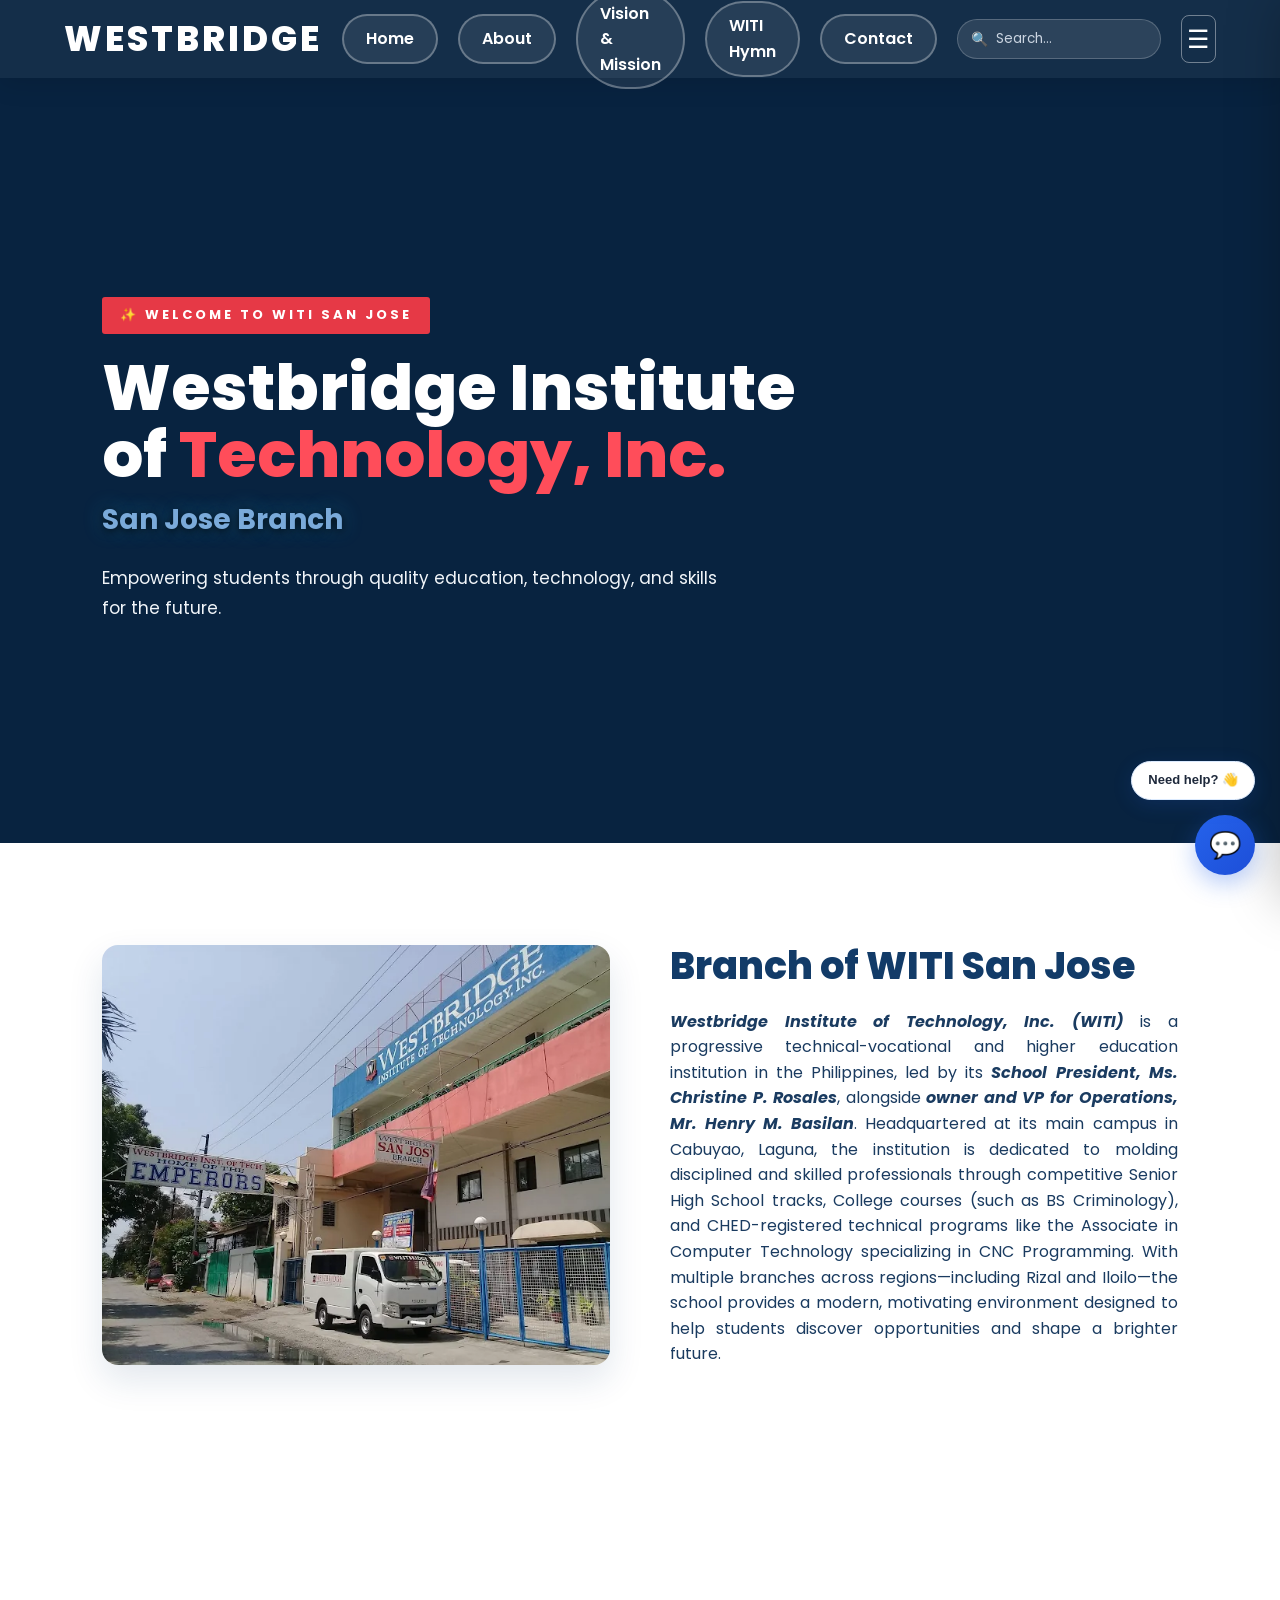
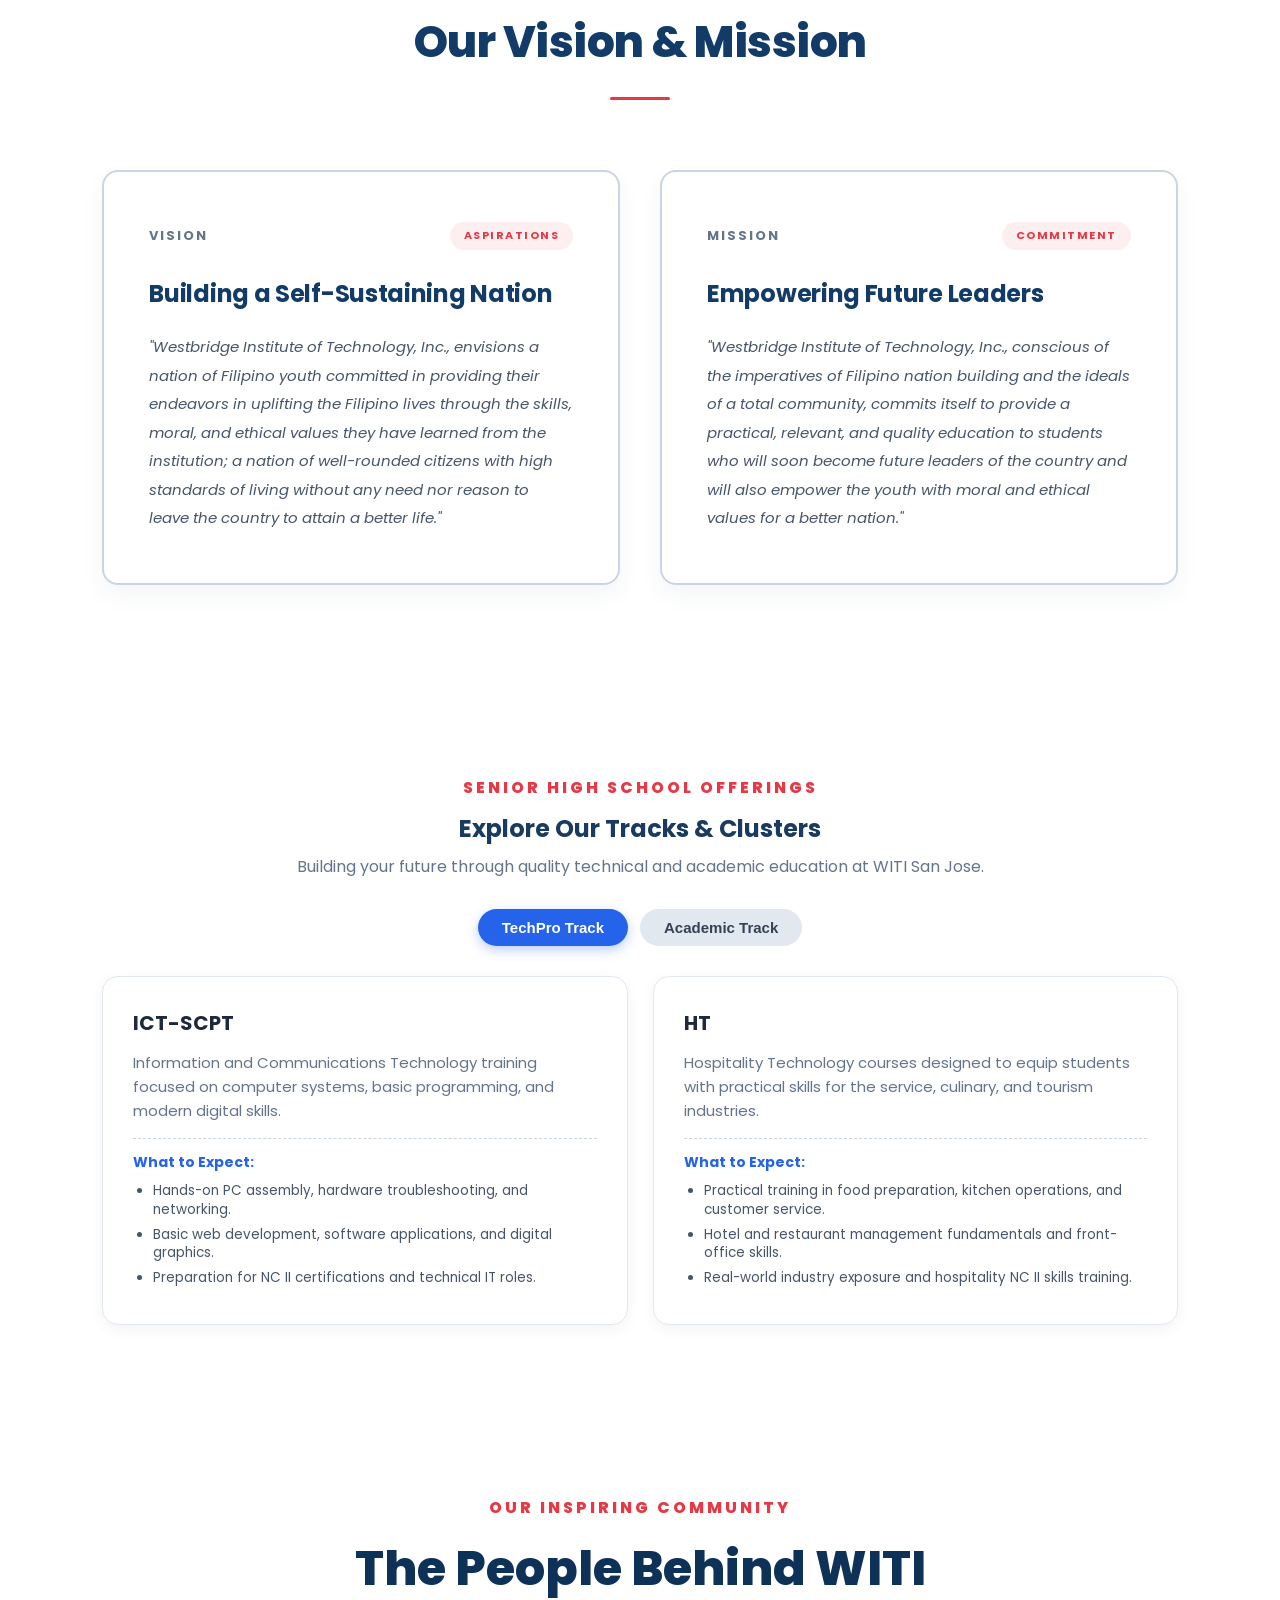
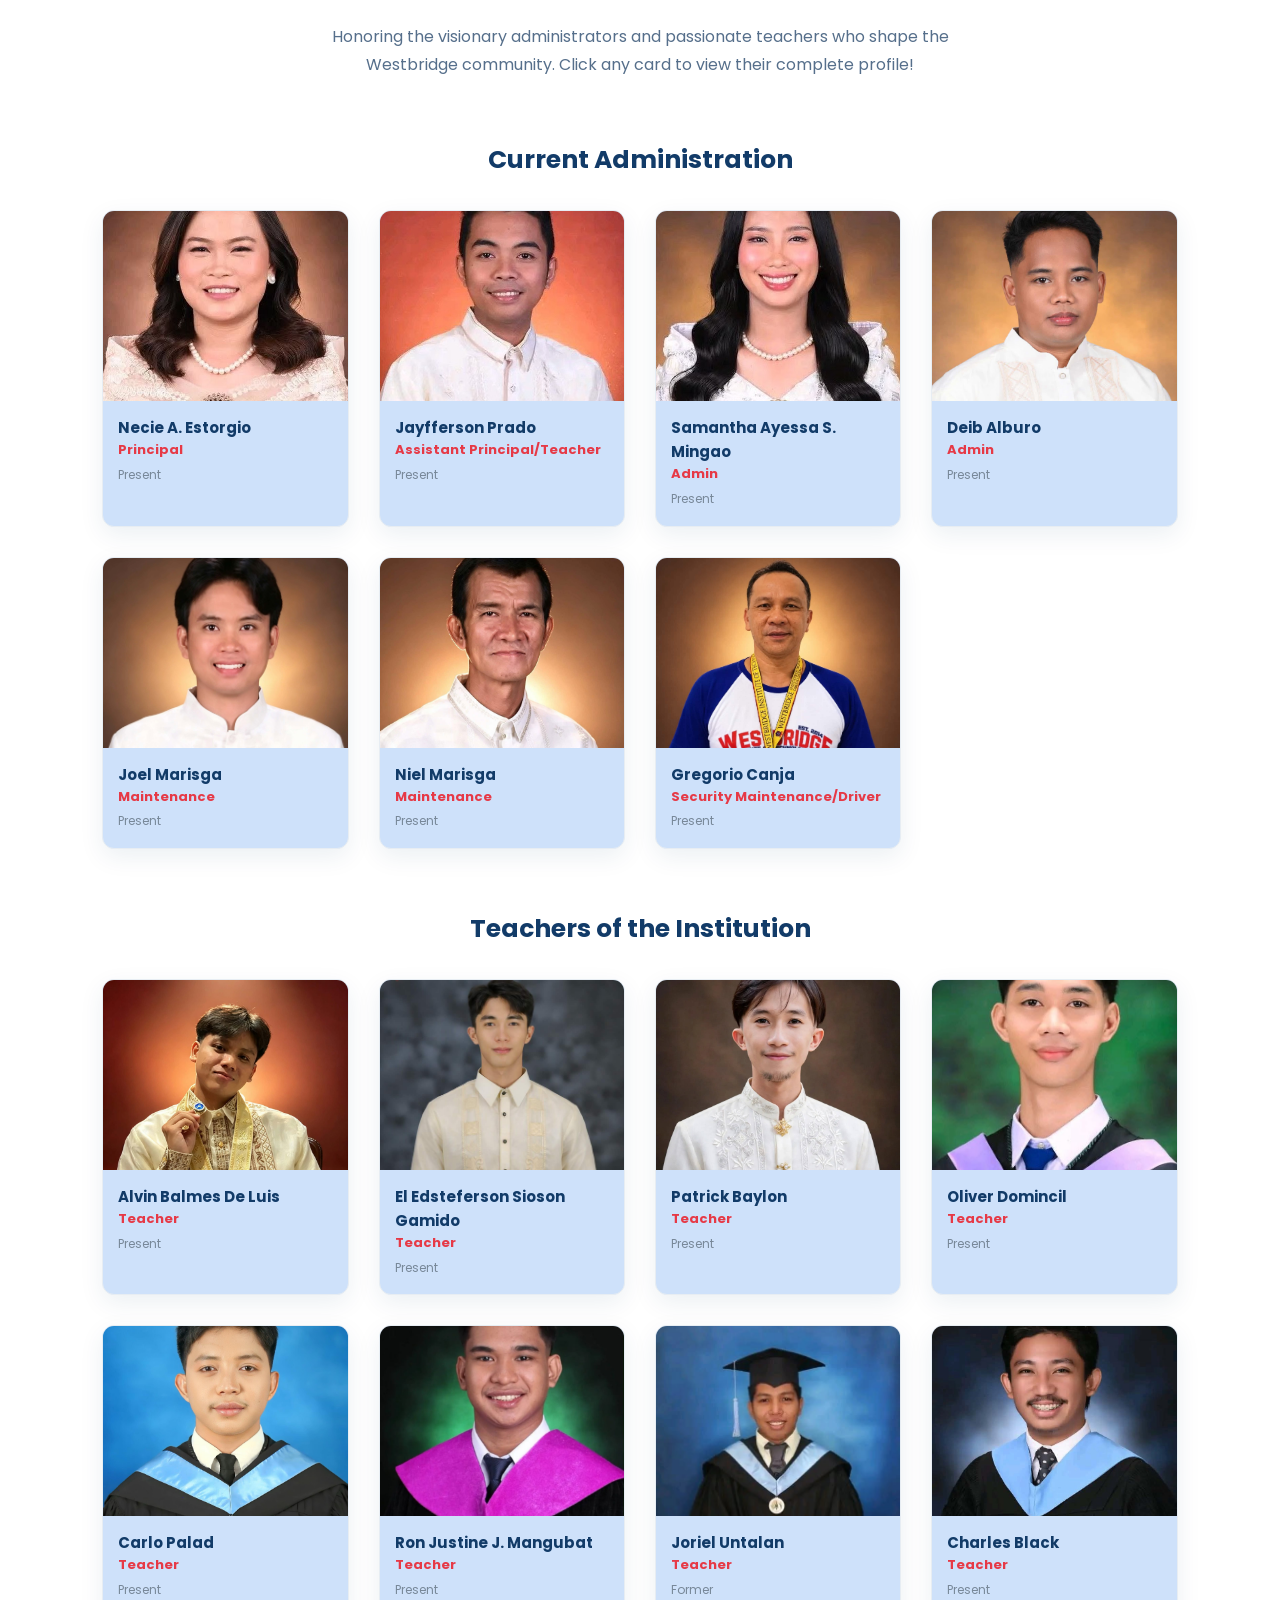
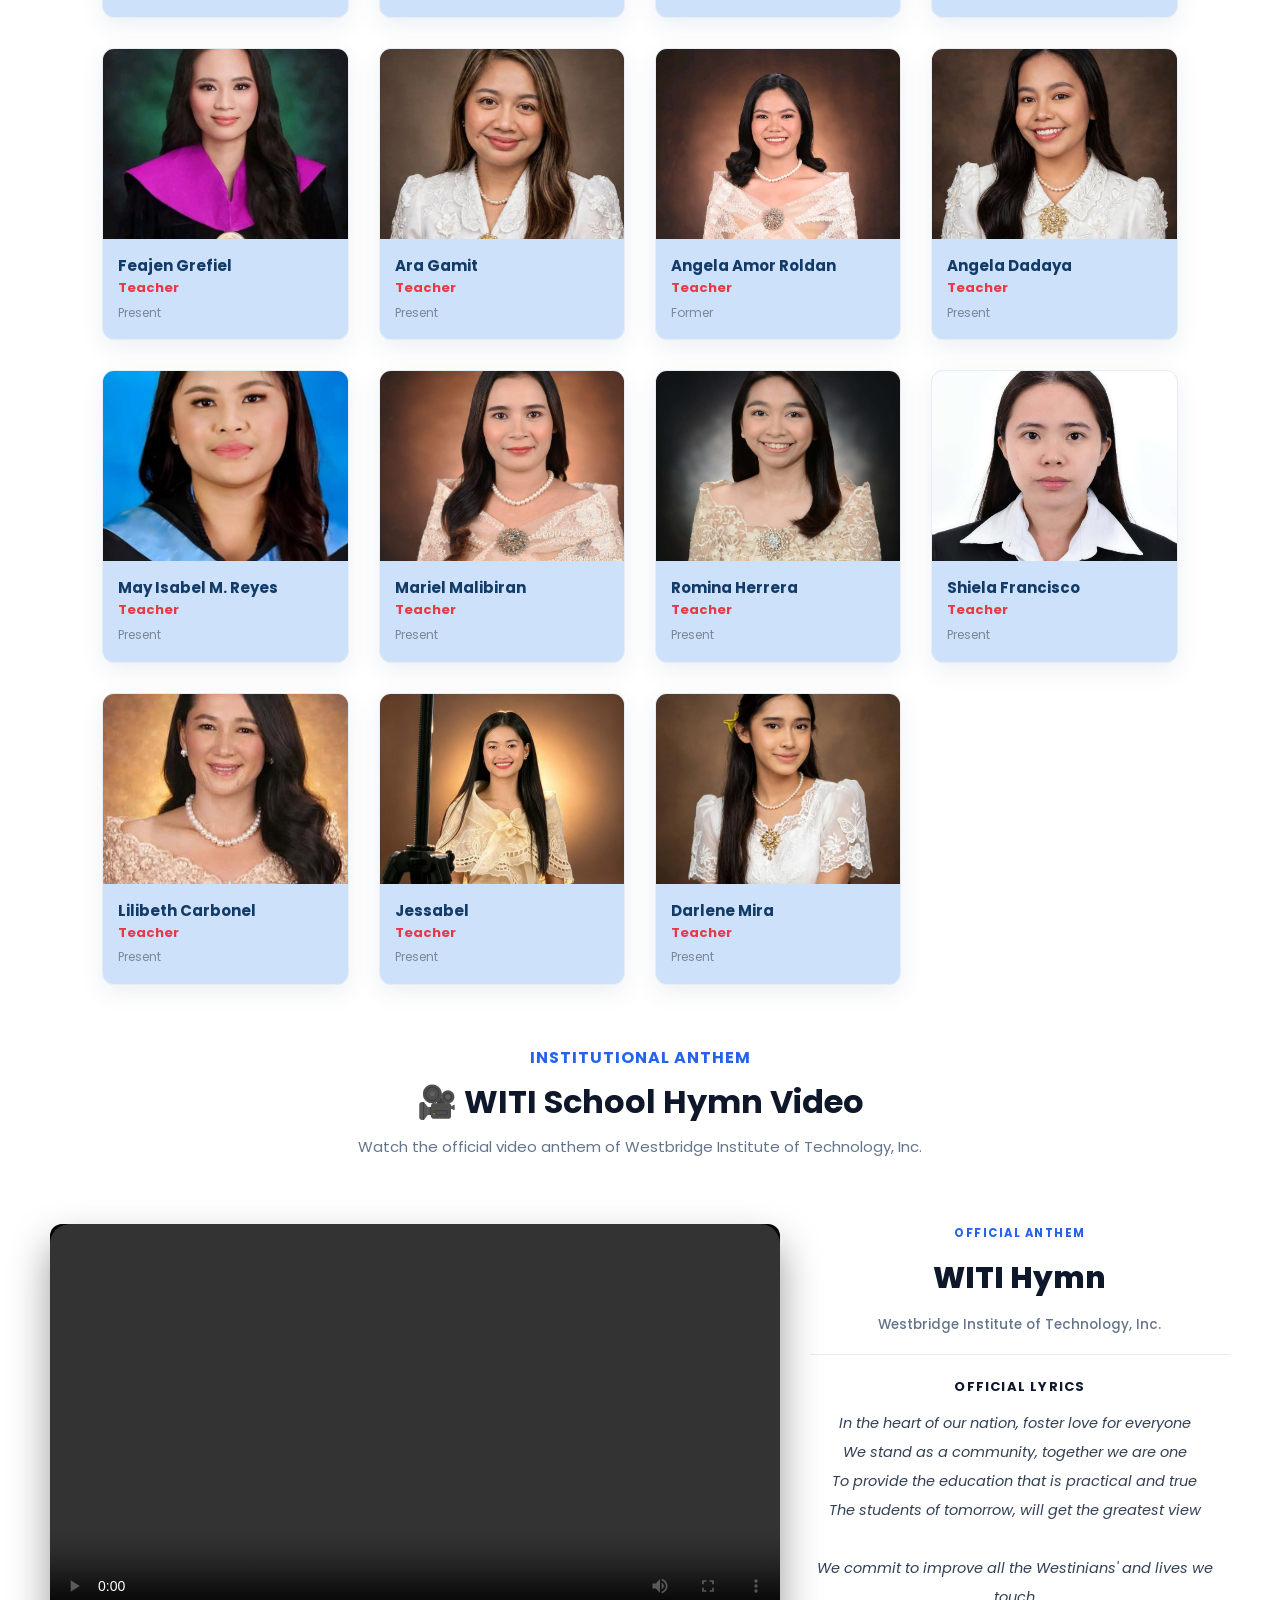
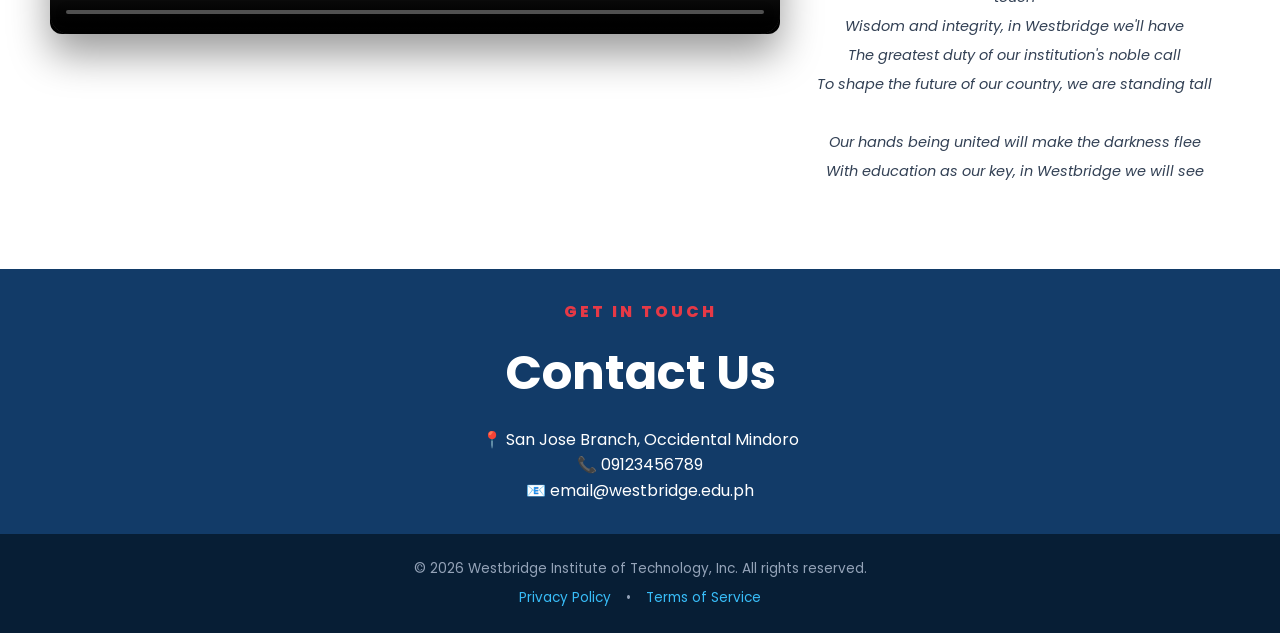
==== index.html @ 50d115e1 "Add files via upload" ====
<!DOCTYPE html>
<html lang="en">
<head>
    <meta charset="UTF-8">
    <meta name="viewport" content="width=device-width, initial-scale=1.0">
    <title>Westbridge Institute of Technology, Inc.</title>
    <link rel="stylesheet" href="style.css">
</head>
<body>
    <meta name="viewport" content="width=device-width, initial-scale=1.0">
    <header>
        <div class="logo">WESTBRIDGE</div>

        <nav class="header-nav">
        <a href="#home">Home</a>
        <a href="#history">About</a>
        <a href="#mission-vision">Vision & Mission</a>
        <a href="#witi-hymn">WITI Hymn</a>
        <a href="#contact">Contact</a>
    </nav>
    
        <div class="header-search-container">
        <span class="search-icon">🔍</span>
        <input type="text" id="facultySearchInput" placeholder="Search...">
        <div id="searchHistoryDropdown" class="search-history-dropdown"></div>
        </div>
        <button class="menu-btn" onclick="toggleMenu()" aria-label="Open Menu">☰</button>
    </header>

    <div id="sideMenu" class="side-menu">
        <button class="close-btn" onclick="toggleMenu()" aria-label="Close Menu">×</button>
        <div class="menu-title">
            <span>WITI</span>
            <p>San Jose Branch</p>
        </div>
        <nav>

            <label class="cyber-switch">
  <input type="checkbox" id="themeToggleCheckbox" onchange="toggleDarkMode()">
  <span class="cyber-slider">
    <span class="cyber-icon sun">☀️</span>
    <span class="cyber-icon moon">🌙</span>
    <span class="cyber-ball"></span>
  </span>
</label>
            <a href="form.html">Enrollment Form</a>
            <a href="enrollees.html">Pending Enrollments</a>
            <a href="campus.html">Campus Gallery</a>
            <a href="loc.html">Our Location</a>
        </nav>
    </div>

    <div id="menuOverlay" class="menu-overlay" onclick="toggleMenu()"></div>

    <main>
        <section id="home" class="hero">
    <div class="slides">
        <img src="his.webp">
        <img src="1.jpg" >
        <img src="2.jpg" >
        <img src="3.jpg" >
        <img src="4.jpg" >
        <img src="5.jpg" >
        <img src="6.jpg" >
        <img src="7.jpg" >
        <img src="8.jpg" >
        <img src="9.jpg" >
        <img src="10.jpg" >
        <img src="11.jpg" >
        <img src="12.jpg" >
        <img src="13.jpg" >
        <img src="14.jpg" >
    </div>

    <canvas id="matrixCanvas"></canvas>
            <div class="hero-text">
        <span class="welcome">✨ WELCOME TO WITI SAN JOSE</span>
        <h1>Westbridge Institute<br>of <span>Technology, Inc.</span></h1>
        <h2>San Jose Branch</h2>
        <p class="description">
            Empowering students through quality education, technology, and skills for the future.
        </p>
            </div>
        </section>

        <section id="history" class="history-section-clean">
            <div class="history-container-custom">
                <div class="history-img-box">
                    <img src="his.webp" alt="WITI History">
                </div>
                <div class="history-text-box">
                    <h2>Branch of WITI San Jose</h2>
                   <p style="text-align: justify;">
                        <i><b>Westbridge Institute of Technology, Inc. (WITI)</b></i> is a progressive technical-vocational and higher education institution in the Philippines, led by its <i><b>School President, Ms. Christine P. Rosales</b></i>, alongside  <i><b>owner and VP for Operations, Mr. Henry M. Basilan</b></i>.
                        Headquartered at its main campus in Cabuyao, Laguna, the institution is dedicated to molding disciplined and skilled professionals through competitive Senior High School tracks, College courses (such as BS Criminology), and CHED-registered technical programs like the Associate in Computer Technology specializing in CNC Programming. With multiple branches across regions—including Rizal and Iloilo—the school provides a modern, motivating environment designed to help students discover opportunities and shape a brighter future.
                    </p>
                </div>
            </div>
        </section>

<section id="mission-vision" class="witi-mv-box-section">
    <div class="witi-mv-container">
        
        <div class="witi-mv-header">
            <h2>Our Vision & Mission</h2>
            <div class="header-line"></div>
        </div>

        <div class="witi-mv-grid">
    
            <div class="mv-framed-box glint-card">
                <div class="box-inner-header">
                    <span class="mv-roman">VISION</span>
                    <span class="mv-badge-pill">Aspirations</span>
                </div>
                <h3>Building a Self-Sustaining Nation</h3>
                <p class="mv-text">
                    "Westbridge Institute of Technology, Inc., envisions a nation of Filipino youth committed in providing their endeavors in uplifting the Filipino lives through the skills, moral, and ethical values they have learned from the institution; a nation of well-rounded citizens with high standards of living without any need nor reason to leave the country to attain a better life."
                </p>
            </div>

            <div class="mv-framed-box glint-card">
                <div class="box-inner-header">
                    <span class="mv-roman">MISSION</span>
                    <span class="mv-badge-pill">Commitment</span>
                </div>
                <h3>Empowering Future Leaders</h3>
                <p class="mv-text">
                    "Westbridge Institute of Technology, Inc., conscious of the imperatives of Filipino nation building and the ideals of a total community, commits itself to provide a practical, relevant, and quality education to students who will soon become future leaders of the country and will also empower the youth with moral and ethical values for a better nation."
                </p>
            </div>
        </div>
    </div>
</section>

<section id="programs" class="witi-programs-section">
    <div class="programs-container">
        <div class="section-header-center">
            <p class="small-title">SENIOR HIGH SCHOOL OFFERINGS</p>
            <h2>Explore Our Tracks & Clusters</h2>
            <p class="section-desc">Building your future through quality technical and academic education at WITI San Jose.</p>
        </div>

        <div class="tab-buttons">
            <button class="tab-btn active" onclick="switchTab(event, 'techpro-track')">TechPro Track</button>
            <button class="tab-btn" onclick="switchTab(event, 'academic-track')">Academic Track</button>
        </div>

        <div id="techpro-track" class="tab-content active">
            <div class="program-grid">
                <div class="program-card glint-card">
                    <h3>ICT-SCPT</h3>
                    <p class="program-intro">Information and Communications Technology training focused on computer systems, basic programming, and modern digital skills.</p>
                    <div class="program-expectations">
                        <h4>What to Expect:</h4>
                        <ul>
                            <li>Hands-on PC assembly, hardware troubleshooting, and networking.</li>
                            <li>Basic web development, software applications, and digital graphics.</li>
                            <li>Preparation for NC II certifications and technical IT roles.</li>
                        </ul>
                    </div>
                </div>

                <div class="program-card glint-card">
                    <h3>HT</h3>
                    <p class="program-intro">Hospitality Technology courses designed to equip students with practical skills for the service, culinary, and tourism industries.</p>
                    <div class="program-expectations">
                        <h4>What to Expect:</h4>
                        <ul>
                            <li>Practical training in food preparation, kitchen operations, and customer service.</li>
                            <li>Hotel and restaurant management fundamentals and front-office skills.</li>
                            <li>Real-world industry exposure and hospitality NC II skills training.</li>
                        </ul>
                    </div>
                </div>
            </div>
        </div>

        <div id="academic-track" class="tab-content">
            <div class="program-grid">
                <div class="program-card glint-card">
                    <h3>STEM</h3>
                    <p class="program-intro">Science, Technology, Engineering, and Mathematics strand tailored for students pursuing analytical and technical college degrees.</p>
                    <div class="program-expectations">
                        <h4>What to Expect:</h4>
                        <ul>
                            <li>Advanced math, calculus, chemistry, physics, and scientific research.</li>
                            <li>Critical thinking, data analysis, and laboratory experiments.</li>
                            <li>Preparation for Engineering, IT, Medical, and Science college courses.</li>
                        </ul>
                    </div>
                </div>

                <div class="program-card glint-card">
                    <h3>ASSH</h3>
                    <p class="program-intro">Arts, Social Sciences, and Humanities strand designed for future leaders, communicators, educators, and social advocates.</p>
                    <div class="program-expectations">
                        <h4>What to Expect:</h4>
                        <ul>
                            <li>Public speaking, creative writing, social research, and debate.</li>
                            <li>Understanding human behavior, societal issues, arts, and governance.</li>
                            <li>Preparation for Law, Education, Communication, Psychology, and Public Admin.</li>
                        </ul>
                    </div>
                </div>

                <div class="program-card glint-card">
                    <h3>ABM</h3>
                    <p class="program-intro">Accountancy, Business, and Management strand built for future entrepreneurs, corporate professionals, and business leaders.</p>
                    <div class="program-expectations">
                        <h4>What to Expect:</h4>
                        <ul>
                            <li>Fundamentals of accounting, business math, marketing, and economics.</li>
                            <li>Creating business plans, financial management, and simulated feasibility studies.</li>
                            <li>Preparation for Accountancy, Business Admin, Finance, and Entrepreneurship degrees.</li>
                        </ul>
                    </div>
                </div>
            </div>
        </div>
    </div>
</section>

        <section id="people" class="people-section">
            <p class="small-title">OUR INSPIRING COMMUNITY</p>
            <h2>The People Behind WITI</h2>
            <p class="people-intro">
                Honoring the visionary administrators and passionate teachers who shape the Westbridge community. Click any card to view their complete profile!
            </p>

            <h3 class="category-title">Current Administration</h3>
            <div class="people-grid">
                <div class="person-card glint-card">
                    <div class="person-photo"><img src="nice.jpg" alt="Principal"></div>
                    <div class="person-info">
                        <h3>Necie A. Estorgio</h3>
                        <p class="position">Principal</p>
                        <span>Present</span>
                    </div>
                </div>
                    <div class="person-card glint-card">
                    <div class="person-photo"><img src="jefding.jpg" alt="Assistant Principal"></div>
                    <div class="person-info">
                        <h3>Jayfferson Prado</h3>
                        <p class="position">Assistant Principal/Teacher</p>
                        <span>Present</span>
                    </div>
                </div>
                <div class="person-card glint-card">
                    <div class="person-photo"><img src="sam.jpg" alt="Admin"></div>
                    <div class="person-info">
                        <h3>Samantha Ayessa S. Mingao</h3>
                        <p class="position">Admin</p>
                        <span>Present</span>
                    </div>
                </div>
                <div class="person-card glint-card">
                    <div class="person-photo"><img src="dave.jpg" alt="Admin"></div>
                    <div class="person-info">
                        <h3>Deib Alburo</h3>
                        <p class="position">Admin</p>
                        <span>Present</span>
                    </div>
                </div>
                <div class="person-card glint-card">
                    <div class="person-photo"><img src="joel.jpg" alt="Admin"></div>
                    <div class="person-info">
                        <h3>Joel Marisga</h3>
                        <p class="position">Maintenance</p>
                        <span>Present</span>
                    </div>
                </div>
                <div class="person-card glint-card">
                    <div class="person-photo"><img src="niel.jpg" alt="Admin"></div>
                    <div class="person-info">
                        <h3>Niel Marisga</h3>
                        <p class="position">Maintenance</p>
                        <span>Present</span>
                    </div>
                </div>
                <div class="person-card glint-card">
                    <div class="person-photo"><img src="greg.jpg" alt="Admin"></div>
                    <div class="person-info">
                        <h3>Gregorio Canja</h3>
                        <p class="position">Security Maintenance/Driver</p>
                        <span>Present</span>
                    </div>
                </div>  
            </div>

            <h3 class="category-title">Teachers of the Institution</h3>
            <div class="people-grid">
                <div class="person-card glint-card"><div class="person-photo"><img src="alv.jpg" alt="Teacher"></div><div class="person-info"><h3>Alvin Balmes De Luis</h3><p class="position">Teacher</p><span>Present</span></div></div>
                <div class="person-card glint-card"><div class="person-photo"><img src="elg.jpg" alt="Teacher"></div><div class="person-info"><h3>El Edsteferson Sioson Gamido</h3><p class="position">Teacher</p><span>Present</span></div></div>
                <div class="person-card glint-card"><div class="person-photo"><img src="pat.jpg" alt="Teacher"></div><div class="person-info"><h3>Patrick Baylon</h3><p class="position">Teacher</p><span>Present</span></div></div>
                <div class="person-card glint-card"><div class="person-photo"><img src="oliver.jpg" alt="Teacher"></div><div class="person-info"><h3>Oliver Domincil</h3><p class="position">Teacher</p><span>Present</span></div></div>
                <div class="person-card glint-card"><div class="person-photo"><img src="carlo.jpg" alt="Teacher"></div><div class="person-info"><h3>Carlo Palad</h3><p class="position">Teacher</p><span>Present</span></div></div>
                <div class="person-card glint-card"><div class="person-photo"><img src="ron.jpg" alt="Teacher"></div><div class="person-info"><h3>Ron Justine J. Mangubat</h3><p class="position">Teacher</p><span>Present</span></div></div>
                <div class="person-card glint-card"><div class="person-photo"><img src="joriel.jpg" alt="Teacher"></div><div class="person-info"><h3>Joriel Untalan</h3><p class="position">Teacher</p><span>Former</span></div></div>
                <div class="person-card glint-card"><div class="person-photo"><img src="charles.jpg" alt="Teacher"></div><div class="person-info"><h3>Charles Black</h3><p class="position">Teacher</p><span>Present</span></div></div>
                <div class="person-card glint-card"><div class="person-photo"><img src="fea.jpg" alt="Teacher"></div><div class="person-info"><h3>Feajen Grefiel</h3><p class="position">Teacher</p><span>Present</span></div></div>
                <div class="person-card glint-card"><div class="person-photo"><img src="ara.jpg" alt="Teacher"></div><div class="person-info"><h3>Ara Gamit</h3><p class="position">Teacher</p><span>Present</span></div></div>
                <div class="person-card glint-card"><div class="person-photo"><img src="amor.jpg" alt="Teacher"></div><div class="person-info"><h3>Angela Amor Roldan</h3><p class="position">Teacher</p><span>Former</span></div></div>
                <div class="person-card glint-card"><div class="person-photo"><img src="ange.jpg" alt="Teacher"></div><div class="person-info"><h3>Angela Dadaya</h3><p class="position">Teacher</p><span>Present</span></div></div>
                <div class="person-card glint-card"><div class="person-photo"><img src="may.jpg" alt="Teacher"></div><div class="person-info"><h3>May Isabel M. Reyes</h3><p class="position">Teacher</p><span>Present</span></div></div>
                <div class="person-card glint-card"><div class="person-photo"><img src="mali.png" alt="Teacher"></div><div class="person-info"><h3>Mariel Malibiran</h3><p class="position">Teacher</p><span>Present</span></div></div>
                <div class="person-card glint-card"><div class="person-photo"><img src="romina.jpg" alt="Teacher"></div><div class="person-info"><h3>Romina Herrera</h3><p class="position">Teacher</p><span>Present</span></div></div>
                <div class="person-card glint-card"><div class="person-photo"><img src="shiela.jpg" alt="Teacher"></div><div class="person-info"><h3>Shiela Francisco</h3><p class="position">Teacher</p><span>Present</span></div></div>
                <div class="person-card glint-card"><div class="person-photo"><img src="lilibeth.jpg" alt="Teacher"></div><div class="person-info"><h3>Lilibeth Carbonel</h3><p class="position">Teacher</p><span>Present</span></div></div>
                <div class="person-card glint-card"><div class="person-photo"><img src="jessabel.jpg" alt="Teacher"></div><div class="person-info"><h3>Jessabel</h3><p class="position">Teacher</p><span>Present</span></div></div>
                <div class="person-card glint-card"><div class="person-photo"><img src="mira.jpg" alt="Teacher"></div><div class="person-info"><h3>Darlene Mira</h3><p class="position">Teacher</p><span>Present</span></div></div>
            </div>
        </section>

<div class="witi-chat-widget">
   
    <div class="chat-bubble-prompt" id="chatPrompt">
        <span>Need help? 👋</span>
    </div>
   
    <button class="chat-toggle-btn" id="chatToggleBtn" onclick="toggleWitiChat()" aria-label="Open Chat">
        💬
    </button>

    <div class="witi-chat-window" id="witiChatWindow">
        <div class="chat-header">
            <div class="bot-info">
                <span class="bot-avatar">🤖</span>
                <div>
                    <h4>WITI Assistant</h4>
                    <p>Online • Ask me about WITI</p>
                </div>
            </div>
            <button class="chat-close-btn" onclick="toggleWitiChat()">×</button>
        </div>
        
        <div class="chat-body" id="chatBody">
            <div class="chat-message bot">
                <p>Hello! 👋 I am your WITI Assistant. How can I help you today?</p>
            </div>
            
            <div class="chat-quick-replies" id="quickReplies">
                <button onclick="askWiti('enrollment')"> How to enroll?</button>
                <button onclick="askWiti('courses')"> What programs/tracks are available?</button>
                <button onclick="askWiti('location')"> Where is the campus location?</button>
                <button onclick="askWiti('requirements')"> What are the requirements?</button>
                <button onclick="askWiti('tuition')"> How much is the tuition fee?</button>
                <button onclick="askWiti('uniform')"> How much is the uniform?</button>
                <button onclick="askWiti('cash')">How much is the cash assistance?</button>
            </div>
        </div>
    </div>
</div>
        <section id="witi-hymn" class="hymn-section" style="padding: 60px 20px; max-width: 1100px; margin: 0 auto; text-align: center;">
            <div style="margin-bottom: 25px;">
                <p class="small-title" style="color: #2563eb; font-weight: 700; letter-spacing: 1px; margin-bottom: 5px;">INSTITUTIONAL ANTHEM</p>
                <h2 style="font-size: 32px; color: #0f172a; margin: 0;">🎥 WITI School Hymn Video</h2>
                <p style="color: #64748b; font-size: 15px; margin-top: 8px;">Watch the official video anthem of Westbridge Institute of Technology, Inc.</p>
            </div>

           <section id="hymn" class="hymn-section">
            <div class="youtube-watch-layout">
                
                <div class="yt-main-video-area">
                    <div class="yt-player-wrapper">
                        <video controls class="witi-custom-video">
                            <source src="hymn.mp4" type="video/mp4">
                            Your browser does not support the video tag.
                        </video>
                    </div>
                </div>

                <div class="yt-sidebar-text-area">
                    <div class="yt-text-content-box">
                        <span class="yt-tag">OFFICIAL ANTHEM</span>
                        <h3>WITI Hymn</h3>
                        <p class="yt-credits">Westbridge Institute of Technology, Inc.</p>
                        
                        <div class="yt-lyrics-divider"></div>
                        
                        <h4>Official Lyrics</h4>
                        <div class="yt-lyrics-scroll">
                            <p>
                                In the heart of our nation, foster love for everyone<br>
                                We stand as a community, together we are one<br>
                                To provide the education that is practical and true<br>
                                The students of tomorrow, will get the greatest view<br><br>
                                
                                We commit to improve all the Westinians' and lives we touch<br>
                                Wisdom and integrity, in Westbridge we'll have<br>
                                The greatest duty of our institution's noble call<br>
                                To shape the future of our country, we are standing tall<br><br>
                                
                                Our hands being united will make the darkness flee<br>
                                With education as our key, in Westbridge we will see<br>
                                To a future filled with hope, a nation proud and strong<br>
                                Where every Westinian can live a life that's long<br><br>
                                
                                We commit to succeed all the Westinians' lives we touch<br>
                                New skills, knowledge, ethics in Westbridge we'll have<br>
                                The greatest duty of our institution's noble call<br>
                                To shape the beauty of our country we are standing tall<br><br>

                                The greatest duty of our institution's noble call<br>
                                To shape the future of our country, we are standing tall<br>
                            </p>
                        </div>
                    </div>
                </div>

            </div>
        </section>
        </section>

        <section id="contact" class="contact">
            <p class="small-title">GET IN TOUCH</p>
            <h2>Contact Us</h2>
            <p>📍 San Jose Branch, Occidental Mindoro</p>
            <p>📞 09123456789</p>
            <p>📧 email@westbridge.edu.ph</p>
        </section>
            
    </main>

    <div id="personModal" class="person-modal">
        <div class="person-modal-content">
            <button class="person-modal-close" onclick="closePersonModal()">&times;</button>
            <div class="person-modal-header">
                <div class="person-modal-title-group">
                    <h3 id="modalPersonName">Name Placeholder</h3>
                    <p id="modalPersonPosition" class="modal-position">Position Placeholder</p>
                    <div class="modal-status-badge">
                        <span class="status-dot"></span>
                        <span id="modalPersonStatus" class="modal-status">Present</span>
                    </div>
                    <p id="modalPersonMotto" class="modal-motto-header">""</p>
                </div>
                <img id="modalPersonImg" src="" alt="Person Photo">
            </div>
            <div class="person-modal-details">
                <div class="detail-card"><span class="detail-label">Grade Level</span><p id="modalPersonGrade" class="detail-value">-</p></div>
                <div class="detail-card"><span class="detail-label">Vacant Hour</span><p id="modalPersonVacant" class="detail-value">-</p></div>
                <div class="detail-card"><span class="detail-label">Subject</span><p id="modalPersonSubject" class="detail-value">-</p></div>
                <div class="detail-card"><span class="detail-label">Section Handled</span><p id="modalPersonSection" class="detail-value">-</p></div>
                <div class="detail-card"><span class="detail-label">Experience</span><p id="modalPersonExp" class="detail-value">-</p></div>
                <div class="detail-card"><span class="detail-label">FB Profile</span><p class="detail-value"><a id="modalPersonFb" href="#" target="_blank" rel="noopener">View FB Acc</a></p></div>
            </div>
        </div>
    </div>

    <footer class="luxury-footer" style="text-align: center; padding: 1.5rem; color: #94a3b8; font-size: 0.85rem;">
    <p>© 2026 Westbridge Institute of Technology, Inc. All rights reserved.</p>
    <div style="margin-top: 0.5rem; display: flex; justify-content: center; gap: 15px;">
        <a href="privacy.html" style="color: #38bdf8; text-decoration: none;">Privacy Policy</a>
        <span>•</span>
        <a href="terms.html" style="color: #38bdf8; text-decoration: none;">Terms of Service</a>
    </div>
</footer>

    <script src="script.js"></script>

        

</body>
</html>
---- style.css ----
@import url('https://fonts.googleapis.com/css2?family=Poppins:wght@400;500;600;700;800&display=swap');

* {
    margin: 0;
    padding: 0;
    box-sizing: border-box;
    scroll-behavior: smooth;
}

body {
    font-family: 'Poppins', sans-serif;
    background: #f7f9fc;
    color: #1a3b60;
    line-height: 1.6;
    overflow-x: hidden;
}

/* HEADER & NAVBAR */
header {
    height: 78px;
    padding: 0 6%;
    display: flex;
    align-items: center;
    justify-content: space-between;
    background: rgba(8, 35, 64, 0.95);
    backdrop-filter: blur(12px);
    position: fixed;
    top: 0;
    left: 0;
    width: 100%;
    z-index: 1000;
    box-shadow: 0 5px 25px rgba(0,0,0,0.12);
}

.logo {
    font-size: 35px;
    font-weight: 800;
    letter-spacing: 3px;
    color: white;
}

.logo span {
    color: #e63946;
}

.menu-btn {
    width: 48px;
    height: 48px;
    border: 1px solid rgba(255,255,255,0.4);
    border-radius: 8px;
    background: transparent;
    color: white;
    font-size: 25px;
    cursor: pointer;
    transition: 0.3s;
}

.menu-btn:hover {
    background: #e63946;
    border-color: #e63946;
    transform: rotate(5deg);
}

/* SIDE MENU */
.side-menu {
    position: fixed;
    top: 0;
    right: -420px;
    width: 400px;
    height: 100vh;
    background: rgba(255, 255, 255, 0.92);
    backdrop-filter: blur(25px);
    z-index: 2000;
    padding: 45px 35px;
    box-shadow: -20px 0 50px rgba(0, 0, 0, 0.25);
    border-left: 1px solid rgba(255, 255, 255, 0.8);
    transition: cubic-bezier(0.77, 0, 0.175, 1) 0.5s;
}

.side-menu.active {
    right: 0;
}

.close-btn {
    position: absolute;
    top: 30px;
    right: 30px;
    width: 45px;
    height: 45px;
    border: none;
    border-radius: 50%;
    background: linear-gradient(135deg, #123b68 0%, #1e3a5f 100%);
    color: white;
    font-size: 22px;
    cursor: pointer;
    box-shadow: 0 5px 15px rgba(18, 59, 104, 0.4);
    transition: all 0.3s cubic-bezier(0.4, 0, 0.2, 1);
    display: flex;
    align-items: center;
    justify-content: center;
}

.close-btn:hover {
    background: linear-gradient(135deg, #e63946 0%, #ff6b6b 100%);
    transform: rotate(90deg) scale(1.1);
}

.menu-title {
    margin-top: 50px;
    padding-bottom: 25px;
    border-bottom: 2px solid rgba(18, 59, 104, 0.08);
}

.menu-title span {
    font-size: 34px;
    font-weight: 800;
    letter-spacing: 4px;
    color: #123b68;
}

.menu-title span::after {
    content: ".";
    color: #e63946;
}

.menu-title p {
    margin-top: 4px;
    color: #e63946;
    font-size: 13px;
    font-weight: 700;
    letter-spacing: 2px;
    text-transform: uppercase;
}

.side-menu nav {
    display: flex;
    flex-direction: column;
    gap: 12px;
    margin-top: 35px;
}

.side-menu nav a {
    position: relative;
    padding: 16px 20px;
    color: #123b68;
    text-decoration: none;
    font-size: 17px;
    font-weight: 700;
    border-radius: 12px;
    background: rgba(18, 59, 104, 0.02);
    border: 1px solid rgba(18, 59, 104, 0.05);
    transition: all 0.3s ease;
}

.side-menu nav a:hover {
    background: linear-gradient(135deg, #123b68 0%, #1e3a5f 100%);
    color: white;
    padding-left: 28px;
}

.menu-overlay {
    position: fixed;
    inset: 0;
    background: rgba(5, 20, 38, 0.65);
    backdrop-filter: blur(5px);
    z-index: 1500;
    opacity: 0;
    visibility: hidden;
    transition: all 0.4s ease;
}

.menu-overlay.active {
    opacity: 1;
    visibility: visible;
}

.hero {
    position: relative;
    min-height: 85vh;
    display: flex;
    align-items: center;
    justify-content: flex-start;
    padding: 0 8%;
    margin-top: 78px;
    background-image: 
        linear-gradient(135deg, rgba(8, 35, 64, 0.95) 0%, rgba(18, 59, 104, 0.88) 60%, rgba(230, 57, 70, 0.35) 100%),
        url("witi.jpg");
    background-size: cover;
    background-position: center;
    overflow: hidden;
}

.hero-text {
    position: relative;
    z-index: 2;
    max-width: 750px;
    text-align: left;
    margin: 0;
}

.welcome {
    display: inline-block;
    color: white;
    background: #e63946;
    padding: 8px 18px;
    border-radius: 3px;
    font-size: 13px;
    font-weight: 700;
    letter-spacing: 3px;
    margin-bottom: 20px;
}

.hero h1 {
    font-size: clamp(45px, 5vw, 72px);
    line-height: 1.05;
    font-weight: 800;
    color: white;
}

.hero h1 span {
    color: #ff4d5a;
}

.description {
    color: #f1f5f9;
    max-width: 620px;
    margin-top: 20px;
    font-size: 17px;
    line-height: 1.8;
}
.btn-secondary {
    background: rgba(255, 255, 255, 0.1);
    backdrop-filter: blur(12px);
    color: white;
    border: 1px solid rgba(255, 255, 255, 0.3);
    padding: 14px 30px;
    border-radius: 50px;
    font-weight: 700;
    text-decoration: none;
    transition: all 0.4s ease;
}

.btn-secondary:hover {
    background: white;
    color: #123b68;
    transform: translateY(-5px);
}

.history-section-clean {
    padding: 100px 8%;
    background: #ffffff;
}

.history-container-custom {
    max-width: 1200px;
    margin: 0 auto;
    display: flex;
    align-items: center;
    gap: 60px;
}

.history-img-box {
    width: 50%;
    height: 420px;
    border-radius: 16px;
    overflow: hidden;
    box-shadow: 0 15px 35px rgba(18, 59, 104, 0.12);
}

.history-img-box img {
    width: 100%;
    height: 100%;
    object-fit: cover;
    display: block;
}

.history-img-box:hover img {
    transform: scale(1.03);
}

.history-text-box {
    width: 50%;
}

.history-text-box h2 {
    color: #123b68;
    font-size: 38px;
    font-weight: 800;
    margin-bottom: 20px;
    line-height: 1.2;
}

.history-desc {
    color: #4a5568;
    font-size: 16px;
    line-height: 1.9;
}

.mission-vision-section {
    padding: 120px 8%;
    background: #081a2e;
    position: relative;
}

.mv-container {
    max-width: 1200px;
    margin: 0 auto;
    display: grid;
    grid-template-columns: repeat(2, 1fr);
    gap: 40px;
}

.mv-card {
    background: rgba(255, 255, 255, 0.04);
    backdrop-filter: blur(20px);
    -webkit-backdrop-filter: blur(20px);
    border: 1px solid rgba(255, 255, 255, 0.08);
    border-top: 4px solid #e63946;
    padding: 50px 40px;
    border-radius: 24px;
    box-shadow: 0 25px 50px rgba(0, 0, 0, 0.35);
    transition: all 0.4s cubic-bezier(0.165, 0.84, 0.44, 1);
    display: flex;
    flex-direction: column;
    justify-content: space-between;
}

.mv-card:nth-child(2) {
    border-top-color: #38bdf8;
}

.mv-card:hover {
    transform: translateY(-10px);
    background: rgba(255, 255, 255, 0.07);
    box-shadow: 0 30px 60px rgba(0, 0, 0, 0.5);
}

.mv-card .card-badge {
    display: inline-block;
    background: rgba(230, 57, 70, 0.15);
    color: #ff6b6b;
    border: 1px solid rgba(230, 57, 70, 0.3);
    padding: 6px 18px;
    font-size: 12px;
    font-weight: 800;
    letter-spacing: 2px;
    border-radius: 50px;
    margin-bottom: 25px;
    text-transform: uppercase;
}

.mv-card:nth-child(2) .card-badge {
    background: rgba(56, 189, 248, 0.15);
    color: #38bdf8;
    border-color: rgba(56, 189, 248, 0.3);
}

.mv-card h2 {
    color: white;
    font-size: 32px;
    font-weight: 800;
    margin-bottom: 20px;
}

.mv-card .highlight-text {
    font-size: 16px;
    color: #cbd5e1;
    font-style: italic;
    line-height: 1.9;
}

.people-section {
    padding: 110px 8%;
    background: #fffdfd;
    text-align: center;
}

.small-title {
    color: #e63946;
    font-size: 16px;
    font-weight: 800;
    letter-spacing: 3px;
    margin-bottom: 10px;
}

.people-section h2 {
    color: #0d3157;
    font-size: 48px;
    font-weight: 800;
    margin-bottom: 15px;
}

.people-intro {
    max-width: 650px;
    margin: auto;
    color: #566f8b;
    line-height: 1.8;
}

.category-title {
    margin-top: 60px;
    margin-bottom: 30px;
    color: #123b68;
    font-size: 25px;
    font-weight: 700;
}

.people-grid {
    max-width: 1100px;
    margin: auto;
    display: grid;
    grid-template-columns: repeat(4, 1fr);
    gap: 30px;
    text-align: left;
}

.person-card {
    background: rgb(206, 225, 250);
    border-radius: 12px;
    overflow: hidden;
    box-shadow: 0 8px 25px rgba(18,59,104,0.08);
    border: 1px solid #e7edf3;
    transition: 0.35s;
    cursor: pointer;
}

.person-card:hover {
    transform: translateY(-8px);
    box-shadow: 0 18px 35px rgba(18,59,104,0.15);
}

.person-photo {
    width: 100%;
    height: 190px;
    background: #dfe7ef;
    overflow: hidden;
}

.person-photo img {
    width: 100%;
    height: 100%;
    object-fit: cover;
}

.person-info {
    padding: 15px;
}

.person-info h3 {
    color: #123b68;
    font-size: 15px;
    font-weight: 700;
}

.person-info .position {
    color: #e63946;
    font-size: 13px;
    font-weight: 700;
}

.person-info span {
    color: #788899;
    font-size: 12px;
}

/* PERSON MODAL */
.person-modal {
    display: none;
    position: fixed;
    inset: 0;
    background-color: rgba(8, 35, 64, 0.8);
    backdrop-filter: blur(8px);
    z-index: 9999;
    align-items: center;
    justify-content: center;
    padding: 20px;
}

.person-modal-content {
    background: linear-gradient(145deg, #1b3557 0%, #2a4870 100%);
    padding: 40px;
    border-radius: 16px;
    width: 100%;
    max-width: 900px;
    position: relative;
    color: #ffffff;
}

.person-modal-close {
    position: absolute;
    top: 20px;
    right: 25px;
    font-size: 30px;
    cursor: pointer;
    color: #cbd5e1;
    background: none;
    border: none;
}

.person-modal-header {
    display: flex;
    justify-content: space-between;
    align-items: center;
    padding-bottom: 25px;
    border-bottom: 1px solid rgba(255, 255, 255, 0.15);
    margin-bottom: 25px;
}

.person-modal-title-group h3 {
    font-size: 32px;
    font-weight: 800;
}

.modal-position {
    color: #ff4d5a;
    font-weight: 700;
    font-size: 18px;
}

.modal-status-badge {
    display: inline-flex;
    align-items: center;
    gap: 8px;
    background-color: rgba(255, 255, 255, 0.1);
    padding: 6px 14px;
    border-radius: 20px;
    font-size: 13px;
}

.status-dot {
    width: 10px;
    height: 10px;
    background-color: #22c55e;
    border-radius: 50%;
}

.modal-motto-header {
    margin-top: 12px;
    font-size: 14px;
    font-style: italic;
    color: #e2e8f0;
}

#modalPersonImg {
    width: 160px;
    height: 160px;
    border-radius: 50%;
    object-fit: cover;
    border: 4px solid #ffffff;
}

.person-modal-details {
    display: grid;
    grid-template-columns: repeat(2, 1fr);
    gap: 20px;
}

.detail-card {
    background: rgba(255, 255, 255, 0.07);
    padding: 16px 20px;
    border-radius: 10px;
}

.detail-label {
    font-size: 12px;
    font-weight: 700;
    color: #94a3b8;
    text-transform: uppercase;
}

.detail-value {
    font-size: 15px;
    font-weight: 600;
    color: #f8fafc;
}

.detail-value a {
    color: #38bdf8;
    text-decoration: none;
}

/* CONTACT & FOOTER */
.contact {
    padding: 30px 20px;
    text-align: center;
    background: #123b68;
    color: white;
}

.contact h2 {
    font-size: 48px;
    margin-bottom: 15px;
}

footer {
    background: #071e35;
    color: #aebdcd;
    text-align: center;
    padding: 25px;
    font-size: 13px;
}

@media (max-width: 900px) {
    .people-grid,
    .mv-container {
        grid-template-columns: 1fr;
    }
    .history-container-custom {
        flex-direction: column;
    }
    .history-img-box, .history-text-box {
        width: 100%;
    }
}
/* ================= FRAMED BOX MISSION & VISION ================= */

.witi-mv-box-section {
    padding: 130px 8%;
    background: #ffffff;
    position: relative;
    color: #1a3b60;
}

.witi-mv-container {
    max-width: 1200px;
    margin: 0 auto;
}

.witi-mv-header {
    text-align: center;
    margin-bottom: 70px;
}

.witi-mv-header .small-title {
    color: #e63946;
    letter-spacing: 4px;
    font-size: 13px;
    font-weight: 700;
    text-transform: uppercase;
}

.witi-mv-header h2 {
    font-size: 44px;
    font-weight: 800;
    color: #123b68;
    margin-top: 10px;
    letter-spacing: -0.5px;
}

.header-line {
    width: 60px;
    height: 3px;
    background: #e63946;
    margin: 20px auto 0 auto;
    border-radius: 2px;
}

/* Grid Layout */
.witi-mv-grid {
    display: grid;
    grid-template-columns: repeat(2, 1fr);
    gap: 40px;
}

/* Distinct Framed Box Design */
.mv-framed-box {
    background: #ffffff;
    border: 2px solid #cbd5e1; /* Malinis at klarong border box */
    border-radius: 16px;
    padding: 50px 45px;
    transition: all 0.3s ease;
    display: flex;
    flex-direction: column;
    justify-content: flex-start;
    position: relative;
    box-shadow: 0 10px 25px rgba(18, 59, 104, 0.05);
}

.mv-framed-box:hover {
    border-color: #123b68; /* Lumalalim ang border pag tinututukan */
    transform: translateY(-6px);
    box-shadow: 0 20px 40px rgba(18, 59, 104, 0.1);
}

.box-inner-header {
    display: flex;
    justify-content: space-between;
    align-items: center;
    margin-bottom: 25px;
}

.mv-roman {
    font-size: 13px;
    font-weight: 700;
    letter-spacing: 2px;
    color: #64748b;
}

.mv-badge-pill {
    font-size: 11px;
    font-weight: 700;
    letter-spacing: 1.5px;
    text-transform: uppercase;
    color: #e63946;
    background: rgba(230, 57, 70, 0.08);
    padding: 5px 14px;
    border-radius: 30px;
}

.mv-framed-box h3 {
    font-size: 24px;
    font-weight: 700;
    color: #123b68;
    margin-bottom: 20px;
    letter-spacing: -0.3px;
}

.mv-text {
    font-size: 15px;
    line-height: 1.9;
    color: #475569;
    font-style: italic;
    font-weight: 400;
}

@media (max-width: 900px) {
    .witi-mv-grid {
        grid-template-columns: 1fr;
    }
    .mv-framed-box {
        padding: 35px 25px;
    }
}
/* ================= LIGHT BLUE FULL-SCREEN ENROLLMENT FORM ================= */

body.luxury-enroll-body {
    background-color: #f0f4f9; /* Soft Light Blue-Gray Canvas */
    color: #1e293b;
    min-height: 100vh;
    display: flex;
    flex-direction: column;
}

/* FULL-SCREEN WRAPPER */
.enrollment-wrapper {
    width: 100%;
    max-width: 100%;
    margin: 85px auto 0 auto;
    padding: 40px 5%;
    flex: 1;
    display: flex;
    flex-direction: column;
}

.enrollment-hero-head {
    text-align: center;
    margin-bottom: 35px;
}

.luxury-badge {
    display: inline-block;
    padding: 6px 18px;
    background: #e2e8f0;
    border: 1px solid #cbd5e1;
    color: #1d4ed8;
    border-radius: 20px;
    font-size: 11px;
    font-weight: 700;
    letter-spacing: 1.5px;
    margin-bottom: 10px;
}

.enrollment-hero-head h1 {
    font-size: 40px;
    font-weight: 800;
    color: #0f172a;
}

.enrollment-hero-head h1 span {
    color: #2563eb; /* Vibrant Royal Blue Accent */
}

.enrollment-hero-head p {
    color: #475569;
    max-width: 700px;
    margin: 8px auto 0 auto;
    font-size: 15px;
}

/* LIGHT BLUE GLASS CARD CONTAINER */
.glass-form-card {
    width: 100%;
    max-width: 1200px;
    margin: 0 auto;
    background: #ffffff;
    border: 1px solid #dbeafe;
    border-radius: 20px;
    padding: 50px 60px;
    box-shadow: 0 15px 35px rgba(37, 99, 235, 0.07);
    flex: 1;
}

/* STEPPER PROGRESS BAR */
.stepper-bar {
    display: flex;
    justify-content: space-between;
    position: relative;
    margin-bottom: 45px;
    max-width: 800px;
    margin-left: auto;
    margin-right: auto;
}

.progress-line-bg {
    position: absolute;
    top: 18px;
    left: 0;
    width: 100%;
    height: 3px;
    background: #e2e8f0;
    z-index: 1;
}

.progress-line-fill {
    height: 100%;
    width: 0%;
    background: #2563eb;
    transition: width 0.3s ease;
}

.step-node {
    position: relative;
    z-index: 2;
    display: flex;
    flex-direction: column;
    align-items: center;
    gap: 6px;
}

.node-circle {
    width: 38px;
    height: 38px;
    border-radius: 50%;
    background: #f1f5f9;
    border: 2px solid #cbd5e1;
    color: #64748b;
    display: flex;
    align-items: center;
    justify-content: center;
    font-weight: 700;
    font-size: 14px;
    transition: all 0.3s ease;
}

.node-label {
    font-size: 12px;
    font-weight: 700;
    color: #64748b;
    text-transform: uppercase;
}

.step-node.active .node-circle {
    background: #2563eb;
    border-color: #3b82f6;
    color: #ffffff;
    box-shadow: 0 0 15px rgba(37, 99, 235, 0.3);
}

.step-node.active .node-label {
    color: #1e293b;
}

.step-node.completed .node-circle {
    background: #0284c7;
    border-color: #38bdf8;
    color: #ffffff;
}

/* FORM STEPS & INPUTS */
.form-step {
    display: none;
}

.form-step.active-step {
    display: block;
}

.step-head {
    margin-bottom: 30px;
    padding-bottom: 15px;
    border-bottom: 1px solid #e2e8f0;
}

.step-head h2 {
    font-size: 26px;
    font-weight: 700;
    color: #1e293b;
}

.step-head p {
    color: #64748b;
    font-size: 14px;
    margin-top: 4px;
}

.input-block {
    display: flex;
    flex-direction: column;
    margin-bottom: 22px;
}

.input-grid-2 {
    display: grid;
    grid-template-columns: repeat(2, 1fr);
    gap: 25px;
}

label {
    font-size: 13px;
    font-weight: 700;
    color: #334155;
    margin-bottom: 8px;
}

input[type="text"],
input[type="email"],
input[type="tel"],
input[type="date"],
select {
    padding: 14px 18px;
    background: #f8fafc;
    border: 1.5px solid #cbd5e1;
    border-radius: 10px;
    color: #0f172a;
    font-size: 15px;
    font-family: inherit;
    outline: none;
    transition: all 0.2s ease;
}

select option {
    background-color: #ffffff;
    color: #0f172a;
}

input:focus, select:focus {
    border-color: #2563eb;
    background: #ffffff;
    box-shadow: 0 0 0 4px rgba(37, 99, 235, 0.12);
}

.input-block.error input,
.input-block.error select {
    border-color: #ef4444;
    background: #fef2f2;
}

.error-msg {
    color: #dc2626;
    font-size: 12px;
    margin-top: 5px;
    display: none;
    font-weight: 600;
}

.input-block.error .error-msg {
    display: block;
}

.step-actions {
    display: flex;
    justify-content: space-between;
    align-items: center;
    margin-top: 40px;
    padding-top: 20px;
    border-top: 1px solid #e2e8f0;
}

.step-actions.right-align {
    justify-content: flex-end;
}

.btn-next, .btn-submit-luxury {
    background: linear-gradient(135deg, #2563eb 0%, #1d4ed8 100%);
    color: #ffffff;
    padding: 14px 32px;
    border: none;
    border-radius: 10px;
    font-size: 15px;
    font-weight: 700;
    cursor: pointer;
    box-shadow: 0 6px 18px rgba(37, 99, 235, 0.25);
    transition: all 0.2s ease;
}

.btn-next:hover, .btn-submit-luxury:hover {
    background: linear-gradient(135deg, #1d4ed8 0%, #1e40af 100%);
    transform: translateY(-2px);
    box-shadow: 0 8px 22px rgba(37, 99, 235, 0.35);
}

.btn-prev {
    background: #e2e8f0;
    color: #334155;
    padding: 14px 28px;
    border: none;
    border-radius: 10px;
    font-size: 15px;
    font-weight: 700;
    cursor: pointer;
    transition: all 0.2s ease;
}

.btn-prev:hover {
    background: #cbd5e1;
    color: #0f172a;
}

.review-box {
    background: #f1f5f9;
    border: 1px solid #e2e8f0;
    border-radius: 12px;
    padding: 25px;
    display: flex;
    flex-direction: column;
    gap: 15px;
}

.review-item {
    display: flex;
    justify-content: space-between;
    padding-bottom: 10px;
    border-bottom: 1px dashed #cbd5e1;
    font-size: 14px;
}

.review-item:last-child {
    border-bottom: none;
    padding-bottom: 0;
}

.rev-label {
    color: #64748b;
    font-weight: 600;
}

.rev-val {
    color: #0f172a;
    font-weight: 700;
}

.review-item.highlight .rev-val {
    color: #0284c7;
}

.luxury-success-card {
    text-align: center;
    padding: 40px 20px;
}

.success-glow-icon {
    width: 70px;
    height: 70px;
    border-radius: 50%;
    background: #16a34a;
    color: #ffffff;
    font-size: 34px;
    display: flex;
    align-items: center;
    justify-content: center;
    margin: 0 auto 20px auto;
    box-shadow: 0 8px 20px rgba(22, 163, 74, 0.25);
}

.luxury-success-card h2 {
    font-size: 30px;
    color: #0f172a;
    margin-bottom: 10px;
}

.luxury-success-card p {
    color: #475569;
    max-width: 550px;
    margin: 0 auto 30px auto;
    font-size: 15px;
}

/* Cyber Home Return Button Style */
.cyber-home-btn {
    display: inline-flex;
    align-items: center;
    gap: 10px;
    background: linear-gradient(135deg, rgba(56, 189, 248, 0.1), rgba(56, 189, 248, 0.2));
    border: 1px solid #38bdf8;
    color: #38bdf8;
    font-family: 'Outfit', sans-serif;
    font-weight: 600;
    font-size: 0.95rem;
    padding: 0.8rem 1.8rem;
    border-radius: 6px;
    text-decoration: none;
    transition: all 0.3s ease;
    box-shadow: 0 0 15px rgba(56, 189, 248, 0.15);
}

.cyber-home-btn:hover {
    background: #38bdf8;
    color: #0f172a;
    box-shadow: 0 0 25px rgba(56, 189, 248, 0.5);
    transform: translateY(-2px);
}

.hidden {
    display: none !important;
}

@media (max-width: 900px) {
    .glass-form-card { padding: 30px 20px; }
    .input-grid-2 { grid-template-columns: 1fr; gap: 0; }
    .node-label { display: none; }
    .review-item { flex-direction: column; gap: 4px; }
}

body.luxury-enroll-body {
    background-color: #f0f4f9; 
    color: #1e293b;
    min-height: 100vh;
    display: flex;
    flex-direction: column;
    font-family: 'Plus Jakarta Sans', sans-serif;
    position: relative;
    overflow-x: hidden;
}

body.luxury-enroll-body::before {
    content: '';
    position: fixed;
    width: 450px;
    height: 450px;
    background: radial-gradient(circle, rgba(37, 99, 235, 0.12) 0%, rgba(0,0,0,0) 70%);
    top: 5%;
    left: -100px;
    z-index: 0;
    pointer-events: none;
}

body.luxury-enroll-body::after {
    content: '';
    position: fixed;
    width: 400px;
    height: 400px;
    background: radial-gradient(circle, rgba(230, 57, 70, 0.08) 0%, rgba(0,0,0,0) 70%);
    bottom: 5%;
    right: -100px;
    z-index: 0;
    pointer-events: none;
}

.location-wrapper {
    width: 100%;
    max-width: 1250px;
    margin: 100px auto 40px auto;
    padding: 0 25px;
    flex: 1;
    position: relative;
    z-index: 1;
    display: flex;
    flex-direction: column;
}

.location-hero-head {
    text-align: center;
    margin-bottom: 35px;
}

.location-hero-head .luxury-badge {
    display: inline-block;
    padding: 7px 20px;
    background: #ffffff;
    border: 1px solid #dbeafe;
    color: #e63946; /* Vibrant Red Accent */
    border-radius: 30px;
    font-size: 11px;
    font-weight: 800;
    letter-spacing: 2px;
    margin-bottom: 12px;
    text-transform: uppercase;
    box-shadow: 0 4px 15px rgba(230, 57, 70, 0.12);
}

.location-hero-head h1 {
    font-size: 42px;
    font-weight: 800;
    color: #0f172a;
    letter-spacing: -0.5px;
}

.location-hero-head h1 span {
    background: linear-gradient(135deg, #2563eb 0%, #38bdf8 100%);
    -webkit-background-clip: text;
    -webkit-text-fill-color: transparent;
}

.location-hero-head p {
    color: #475569;
    max-width: 650px;
    margin: 8px auto 0 auto;
    font-size: 15px;
    line-height: 1.6;
}

.glass-location-card {
    width: 100%;
    background: #ffffff;
    border: 1.5px solid #dbeafe;
    border-radius: 24px;
    padding: 45px;
    box-shadow: 0 20px 45px rgba(37, 99, 235, 0.08), 0 1px 3px rgba(0, 0, 0, 0.02);
}

.location-grid {
    display: grid;
    grid-template-columns: 1.25fr 0.75fr;
    gap: 40px;
    align-items: center;
}

.map-container {
    width: 100%;
    height: 480px;
    border-radius: 18px;
    overflow: hidden;
    border: 2px solid #e2e8f0;
    box-shadow: 0 10px 25px rgba(15, 23, 42, 0.06);
    transition: all 0.35s ease;
}

.map-container:hover {
    border-color: #2563eb;
    box-shadow: 0 18px 35px rgba(37, 99, 235, 0.18);
    transform: translateY(-3px);
}

.location-details-box {
    display: flex;
    flex-direction: column;
}

.location-details-box h2 {
    font-size: 28px;
    color: #0f172a;
    font-weight: 800;
    margin-bottom: 6px;
    letter-spacing: -0.3px;
}

.loc-intro {
    color: #64748b;
    font-size: 14px;
    margin-bottom: 25px;
    line-height: 1.6;
}

.info-card {
    display: flex;
    align-items: flex-start;
    gap: 16px;
    background: #f8fafc;
    border: 1.5px solid #e2e8f0;
    padding: 18px;
    border-radius: 16px;
    margin-bottom: 16px;
    transition: all 0.3s cubic-bezier(0.165, 0.84, 0.44, 1);
}

.info-card:hover {
    background: #ffffff;
    border-color: #2563eb;
    transform: translateY(-4px);
    box-shadow: 0 12px 25px rgba(37, 99, 235, 0.12);
}

.info-icon {
    font-size: 20px;
    background: linear-gradient(135deg, #dbeafe 0%, #eff6ff 100%);
    border: 1px solid #bfdbfe;
    width: 48px;
    height: 48px;
    border-radius: 14px;
    display: flex;
    align-items: center;
    justify-content: center;
    flex-shrink: 0;
    box-shadow: 0 4px 12px rgba(37, 99, 235, 0.1);
    transition: all 0.3s ease;
}

.info-card:hover .info-icon {
    background: linear-gradient(135deg, #2563eb 0%, #1d4ed8 100%);
    color: #ffffff;
    border-color: #2563eb;
    box-shadow: 0 6px 18px rgba(37, 99, 235, 0.35);
}

.info-text h3 {
    font-size: 15px;
    color: #0f172a;
    font-weight: 700;
    margin-bottom: 3px;
}

.info-text p {
    font-size: 13px;
    color: #475569;
    margin: 0;
    line-height: 1.5;
}

.location-actions {
    display: flex;
    gap: 15px;
    margin-top: 15px;
}

.btn-directions {
    background: linear-gradient(135deg, #2563eb 0%, #1d4ed8 100%);
    color: #ffffff;
    padding: 14px 26px;
    border-radius: 12px;
    text-decoration: none;
    font-weight: 700;
    font-size: 14px;
    box-shadow: 0 8px 20px rgba(37, 99, 235, 0.28);
    transition: all 0.3s ease;
    flex: 1;
    text-align: center;
}

.btn-directions:hover {
    background: linear-gradient(135deg, #1d4ed8 0%, #e63946 100%); /* Transitions to Red Accent on Hover */
    transform: translateY(-2px);
    box-shadow: 0 12px 28px rgba(230, 57, 70, 0.35);
}

.btn-back-home {
    background: #e2e8f0;
    color: #334155;
    padding: 14px 22px;
    border-radius: 12px;
    text-decoration: none;
    font-weight: 700;
    font-size: 14px;
    transition: all 0.3s ease;
    text-align: center;
}

.btn-back-home:hover {
    background: #cbd5e1;
    color: #0f172a;
    transform: translateY(-2px);
}

@media (max-width: 900px) {
    .location-grid {
        grid-template-columns: 1fr;
    }
    .map-container {
        height: 350px;
    }
    .location-actions {
        flex-direction: column;
    }
    .glass-location-card {
        padding: 25px;
    }
}

.witi-chat-widget {
    position: fixed;
    bottom: 25px;
    right: 25px;
    z-index: 9999;
    font-family: 'Plus Jakarta Sans', sans-serif;
}

.chat-bubble-prompt {
    position: absolute;
    bottom: 75px;
    right: 0;
    background: #ffffff;
    color: #1e293b;
    padding: 8px 16px;
    border-radius: 20px;
    font-size: 13px;
    font-weight: 700;
    box-shadow: 0 5px 20px rgba(37, 99, 235, 0.15);
    border: 1px solid #dbeafe;
    white-space: nowrap;
    animation: bounceBubble 2s infinite ease-in-out;
    pointer-events: none;
}

@keyframes bounceBubble {
    0%, 100% { transform: translateY(0); }
    50% { transform: translateY(-5px); }
}

.chat-toggle-btn {
    width: 60px;
    height: 60px;
    border-radius: 50%;
    background: linear-gradient(135deg, #2563eb 0%, #1d4ed8 100%);
    color: #ffffff;
    border: none;
    font-size: 26px;
    cursor: pointer;
    box-shadow: 0 8px 25px rgba(37, 99, 235, 0.35);
    display: flex;
    align-items: center;
    justify-content: center;
    transition: transform 0.3s ease, background 0.3s ease;
}

.chat-toggle-btn:hover {
    transform: scale(1.08);
    background: linear-gradient(135deg, #1d4ed8 100%, #1e40af 100%);
}

.witi-chat-window {
    position: absolute;
    bottom: 85px;
    right: 0;
    width: 340px;
    height: 450px;
    background: #ffffff;
    border-radius: 20px;
    border: 1px solid #dbeafe;
    box-shadow: 0 15px 40px rgba(15, 23, 42, 0.15);
    display: flex;
    flex-direction: column;
    overflow: hidden;
    transform: scale(0);
    transform-origin: bottom right;
    transition: transform 0.3s cubic-bezier(0.175, 0.885, 0.32, 1.275);
}

.witi-chat-window.active {
    transform: scale(1);
}

.chat-header {
    background: linear-gradient(135deg, #0f172a 0%, #1e293b 100%);
    color: #ffffff;
    padding: 16px 20px;
    display: flex;
    align-items: center;
    justify-content: space-between;
}

.bot-info {
    display: flex;
    align-items: center;
    gap: 10px;
}

.bot-avatar {
    font-size: 24px;
    background: rgba(255, 255, 255, 0.1);
    width: 36px;
    height: 36px;
    border-radius: 50%;
    display: flex;
    align-items: center;
    justify-content: center;
}

.bot-info h4 {
    font-size: 14px;
    font-weight: 700;
    margin: 0;
}

.bot-info p {
    font-size: 11px;
    color: #94a3b8;
    margin: 0;
}

.chat-close-btn {
    background: none;
    border: none;
    color: #cbd5e1;
    font-size: 24px;
    cursor: pointer;
}

.chat-close-btn:hover {
    color: #ffffff;
}

.chat-body {
    flex: 1;
    padding: 15px;
    overflow-y: auto;
    display: flex;
    flex-direction: column;
    gap: 12px;
    background: #f8fafc;
}

.chat-message {
    max-width: 85%;
    padding: 12px 14px;
    border-radius: 14px;
    font-size: 13.5px;
    line-height: 1.5;
}

.chat-message.bot {
    background: #ffffff;
    color: #1e293b;
    border: 1px solid #e2e8f0;
    align-self: flex-start;
    border-top-left-radius: 4px;
}
.chat-message.user {
    background: #2563eb;
    color: #ffffff;
    align-self: flex-end;
    border-top-right-radius: 4px;
}
.chat-quick-replies {
    display: flex;
    flex-direction: column;
    gap: 6px;
    margin-top: 5px;
}
.chat-quick-replies button {
    background: #eff6ff;
    border: 1px solid #bfdbfe;
    color: #1d4ed8;
    padding: 8px 12px;
    border-radius: 8px;
    font-size: 12.5px;
    font-weight: 600;
    text-align: left;
    cursor: pointer;
    transition: all 0.2s ease;
}
.chat-quick-replies button:hover {
    background: #2563eb;
    color: #ffffff;
}
body.dark-mode {
    background-color: #0b1329 !important;
    color: #f1f5f9 !important;
}
body.dark-mode header {
    background: rgba(11, 19, 41, 0.98) !important;
}
body.dark-mode .side-menu {
    background: rgba(15, 23, 42, 0.95) !important;
    color: #f1f5f9 !important;
    border-left-color: rgba(255, 255, 255, 0.1) !important;
}
body.dark-mode .side-menu nav a {
    color: #f1f5f9 !important;
    background: rgba(255, 255, 255, 0.05) !important;
    border-color: rgba(255, 255, 255, 0.08) !important;
}
body.dark-mode .side-menu nav a:hover {
    background: linear-gradient(135deg, #2563eb 0%, #1d4ed8 100%) !important;
    color: #ffffff !important;
}
body.dark-mode .menu-title span {
    color: #ffffff !important;
}
body.dark-mode .history-section-clean,
body.dark-mode .people-section,
body.dark-mode .witi-mv-box-section {
    background-color: #0f172a !important;
    color: #ffffff !important;
}
body.dark-mode h1, 
body.dark-mode h2, 
body.dark-mode h3, 
body.dark-mode .history-text-box h2, 
body.dark-mode .people-section h2,
body.dark-mode .witi-mv-header h2,
body.dark-mode .category-title,
body.dark-mode .step-head h2,
body.dark-mode .location-details-box h2,
body.dark-mode .info-text h3 {
    color: #ffffff !important;
}
body.dark-mode .history-desc,
body.dark-mode .people-intro,
body.dark-mode .step-head p,
body.dark-mode .loc-intro,
body.dark-mode .info-text p,
body.dark-mode .enrollment-hero-head p,
body.dark-mode .location-hero-head p {
    color: #cbd5e1 !important;
}
body.dark-mode .mv-framed-box,
body.dark-mode .person-card,
body.dark-mode .glass-form-card,
body.dark-mode .glass-location-card,
body.dark-mode .info-card,
body.dark-mode .review-box {
    background-color: #1e293b !important;
    border-color: #334155 !important;
    color: #f1f5f9 !important;
}

body.dark-mode .mv-framed-box h3,
body.dark-mode .person-info h3 {
    color: #ffffff !important;
}

body.dark-mode .mv-text {
    color: #cbd5e1 !important;
}
body.dark-mode .input-block label,
body.dark-mode label,
body.dark-mode .rev-label {
    color: #f8fafc !important;
}

body.dark-mode .rev-val {
    color: #ffffff !important;
}

body.dark-mode input[type="text"],
body.dark-mode input[type="email"],
body.dark-mode input[type="tel"],
body.dark-mode input[type="date"],
body.dark-mode select {
    background-color: #0f172a !important;
    color: #f8fafc !important;
    border-color: #334155 !important;
}

body.dark-mode input::placeholder {
    color: #94a3b8 !important;
    opacity: 1;
}

body.dark-mode select option {
    background-color: #1e293b !important;
    color: #f8fafc !important;
}
body.dark-mode .menu-item.dark-mode-toggle {
    color: #f1f5f9 !important;
    border-top-color: rgba(255, 255, 255, 0.1) !important;
}

body.dark-mode .menu-item.dark-mode-toggle:hover {
    background-color: rgba(255, 255, 255, 0.05) !important;
}
body.dark-mode table,
body.dark-mode th,
body.dark-mode td,
body.dark-mode tr,
body.dark-mode div[id*="enrol"],
body.dark-mode div[id*="table"] {
    color: #ffffff !important;
}

body.dark-mode td {
    color: #f1f5f9 !important;
}

body.dark-mode th {
    background-color: #1e293b !important;
    color: #38bdf8 !important;
}
header {
    height: 78px;
    padding: 0 5%;
    display: flex;
    align-items: center;
    justify-content: space-between;
    gap: 20px;
    background: rgba(8, 35, 64, 0.95);
    backdrop-filter: blur(12px);
    position: fixed;
    top: 0;
    left: 0;
    width: 100%;
    z-index: 1000;
    box-shadow: 0 5px 25px rgba(0,0,0,0.12);
}
.header-search-container {
    position: relative;
    margin-left: auto; 
    width: 280px;
    transition: all 0.3s ease;
}
.header-search-container .search-icon {
    position: absolute;
    left: 14px;
    top: 50%;
    transform: translateY(-50%);
    font-size: 14px;
    color: #94a3b8;
    pointer-events: none;
}

#facultySearchInput {
    width: 100%;
    padding: 9px 16px 9px 38px;
    border-radius: 20px;
    border: 1px solid rgba(255, 255, 255, 0.2);
    outline: none;
    font-size: 13.5px;
    font-family: inherit;
    background: rgba(255, 255, 255, 0.1);
    color: #ffffff;
    transition: all 0.3s ease;
}

#facultySearchInput::placeholder {
    color: #cbd5e1;
}

#facultySearchInput:focus {
    background: rgba(255, 255, 255, 0.2);
    border-color: #38bdf8;
    box-shadow: 0 0 12px rgba(56, 189, 248, 0.3);
}
body.dark-mode #facultySearchInput {
    background: rgba(15, 23, 42, 0.6) !important;
    border-color: rgba(255, 255, 255, 0.15) !important;
    color: #f8fafc !important;
}

body.dark-mode #facultySearchInput:focus {
    background: rgba(15, 23, 42, 0.9) !important;
    border-color: #2563eb !important;
}
@media (max-width: 600px) {
    .header-search-container {
        width: 160px;
    }
}
body.dark-mode .person-modal-content {
    background: rgba(255, 255, 255, 0.95) !important;
    backdrop-filter: blur(20px) !important;
    -webkit-backdrop-filter: blur(20px) !important;
    color: #0f172a !important;
    border: 2px solid rgba(56, 189, 248, 0.4) !important;
    box-shadow: 0 30px 90px rgba(0, 0, 0, 0.85), 0 0 50px rgba(37, 99, 235, 0.3) !important;
    border-radius: 24px !important;
    transform: scale(0.95);
    animation: bonggaModalAnim 0.4s cubic-bezier(0.165, 0.84, 0.44, 1) forwards;
}

@keyframes bonggaModalAnim {
    0% { transform: scale(0.85); opacity: 0; }
    100% { transform: scale(1); opacity: 1; }
}

body.dark-mode .person-modal-header {
    border-bottom: 2px solid rgba(37, 99, 235, 0.15) !important;
}
body.dark-mode .person-modal-title-group h3 {
    color: #0f172a !important;
    font-weight: 800 !important;
    letter-spacing: -0.5px;
}

body.dark-mode .modal-position {
    background: linear-gradient(135deg, #2563eb 0%, #38bdf8 100%);
    -webkit-background-clip: text;
    -webkit-text-fill-color: transparent;
    font-weight: 800 !important;
}

body.dark-mode .modal-motto-header {
    color: #475569 !important;
    font-style: italic;
}
body.dark-mode .modal-status-badge {
    background: rgba(34, 197, 94, 0.1) !important;
    border: 1px solid rgba(34, 197, 94, 0.3);
    color: #15803d !important;
    font-weight: 700;
}

body.dark-mode #modalPersonImg {
    border: 4px solid #ffffff !important;
    box-shadow: 0 10px 25px rgba(37, 99, 235, 0.25) !important;
}
body.dark-mode .detail-card {
    background: linear-gradient(135deg, #f8fafc 0%, #f1f5f9 100%) !important;
    border: 1.5px solid #e2e8f0 !important;
    border-radius: 14px !important;
    transition: all 0.3s cubic-bezier(0.4, 0, 0.2, 1);
}

body.dark-mode .detail-card:hover {
    background: #ffffff !important;
    border-color: #2563eb !important;
    transform: translateY(-4px);
    box-shadow: 0 12px 30px rgba(37, 99, 235, 0.15);
}

body.dark-mode .detail-label {
    color: #2563eb !important;
    font-weight: 800 !important;
    letter-spacing: 1.2px;
}

body.dark-mode .detail-value,
body.dark-mode .detail-value a {
    color: #0f172a !important;
    font-weight: 700 !important;
}
body.dark-mode .person-modal-close {
    background: #e2e8f0 !important;
    color: #0f172a !important;
    width: 40px;
    height: 40px;
    border-radius: 50%;
    display: flex;
    align-items: center;
    justify-content: center;
    font-size: 20px;
    transition: all 0.3s ease;
    box-shadow: 0 4px 12px rgba(0,0,0,0.1);
}

body.dark-mode .person-modal-close:hover {
    background: #ef4444 !important;
    color: #ffffff !important;
    transform: rotate(90deg) scale(1.1);
    box-shadow: 0 6px 18px rgba(239, 68, 68, 0.4);
}

/*for campus gallery*/
.gallery-section .facility-card {
    background: #f8fafc;
    border: 1.5px solid #e2e8f0;
    border-radius: 20px;
    padding: 18px;
    text-align: center;
    transition: all 0.3s cubic-bezier(0.4, 0, 0.2, 1);
    box-shadow: 0 4px 12px rgba(0, 0, 0, 0.03);
}
.gallery-section .facility-card:hover {
    transform: translateY(-5px);
    border-color: #2563eb;
    box-shadow: 0 15px 35px rgba(37, 99, 235, 0.15);
}
.gallery-section .facility-card img {
    width: 100%;
    height: 280px; 
    object-fit: cover;
    border-radius: 14px;
    margin-bottom: 16px;
    box-shadow: 0 8px 20px rgba(0, 0, 0, 0.1);
    transition: transform 0.4s ease;
}
.gallery-section .facility-card:hover img {
    transform: scale(1.02); 
}
.gallery-section .facility-card h4 {
    color: #2563eb;
    font-size: 20px; 
    font-weight: 800;
    margin: 8px 0;
    letter-spacing: 0.5px;
}
.gallery-section .facility-card p {
    color: #64748b;
    font-size: 14px;
    line-height: 1.5;
    margin: 0;
}
body.dark-mode .gallery-section .facility-card {
    background: #1e293b !important;
    border-color: #334155 !important;
    box-shadow: 0 4px 20px rgba(0, 0, 0, 0.4);
}

body.dark-mode .gallery-section .facility-card:hover {
    border-color: #38bdf8 !important;
    box-shadow: 0 15px 35px rgba(56, 189, 248, 0.2);
}

body.dark-mode .gallery-section .facility-card h4 {
    color: #38bdf8 !important;
}

body.dark-mode .gallery-section .facility-card p {
    color: #94a3b8 !important;
}
.gallery-section .gallery-card-item {
    background: #f8fafc;
    border: 1.5px solid #e2e8f0;
    border-radius: 20px;
    padding: 18px;
    text-align: center;
    cursor: pointer;
    transition: all 0.35s cubic-bezier(0.4, 0, 0.2, 1);
    box-shadow: 0 4px 15px rgba(0, 0, 0, 0.04);
}
.gallery-section .gallery-card-item:hover {
    transform: translateY(-8px);
    border-color: #2563eb;
    box-shadow: 0 18px 40px rgba(37, 99, 235, 0.18);
}

.gallery-section .gallery-card-item img {
    width: 100%;
    height: 300px; 
    object-fit: cover;
    border-radius: 14px;
    margin-bottom: 12px;
    box-shadow: 0 8px 22px rgba(0, 0, 0, 0.1);
    transition: transform 0.4s ease;
}

.gallery-section .gallery-card-item:hover img {
    transform: scale(1.03);
}
body.dark-mode .gallery-section .gallery-card-item {
    background: #1e293b !important;
    border-color: #334155 !important;
}

body.dark-mode .gallery-section .gallery-card-item:hover {
    border-color: #38bdf8 !important;
    box-shadow: 0 18px 40px rgba(56, 189, 248, 0.25);
}

body.dark-mode .gallery-section .gallery-card-item h4 {
    color: #38bdf8 !important;
}

body.dark-mode .gallery-section .gallery-card-item p {
    color: #94a3b8 !important;
}
/*school hymn video card*/
.hymn-video-card {
    background: linear-gradient(135deg, #ffffff 0%, #ffffff 100%);
    border: 1.5px solid #ffffff;
    border-radius: 28px;
    padding: 25px;
    box-shadow: 0 20px 45px rgba(0, 0, 0, 0.08);
    transition: all 0.3s ease;
}

.hymn-video-card:hover {
    border-color: #2563eb;
    box-shadow: 0 25px 50px rgba(37, 99, 235, 0.15);
}

.witi-custom-video {
    width: 100%;
    aspect-ratio: 16 / 9; 
    max-height: 500px;
    object-fit: cover; 
    border-radius: 20px;
    display: block;
    box-shadow: 0 12px 35px rgba(0, 0, 0, 0.2);
    background: #000; 
}

body.dark-mode .hymn-section h2 {
    color: #ffffff !important;
}

body.dark-mode .hymn-video-card {
    background: linear-gradient(135deg, #1e293b 0%, #0f172a 100%) !important;
    border-color: #334155 !important;
    box-shadow: 0 20px 45px rgba(0, 0, 0, 0.5);
}

/*for dark mode style*/
.cyber-switch {
  position: relative;
  display: inline-block;
  width: 76px;
  height: 38px;
}

.cyber-switch input {
  opacity: 0;
  width: 0;
  height: 0;
}
.cyber-slider {
  position: absolute;
  cursor: pointer;
  top: 0; left: 0; right: 0; bottom: 0;
  background: linear-gradient(135deg, #e0f2fe, #bae6fd);
  border: 2px solid #38bdf8;
  border-radius: 50px;
  transition: all 0.4s cubic-bezier(0.4, 0, 0.2, 1);
  box-shadow: inset 0 2px 4px rgba(0,0,0,0.1), 0 0 10px rgba(56, 189, 248, 0.3);
  display: flex;
  align-items: center;
  justify-content: space-between;
  padding: 0 7px;
}
.cyber-ball {
  position: absolute;
  height: 28px;
  width: 28px;
  left: 3px;
  bottom: 3px;
  background: linear-gradient(135deg, #0284c7, #2563eb);
  border-radius: 50%;
  transition: all 0.4s cubic-bezier(0.68, -0.55, 0.265, 1.55);
  box-shadow: 0 2px 8px rgba(37, 99, 235, 0.5);
}

.cyber-icon {
  font-size: 16px;
  user-select: none;
  z-index: 1;
}

input:checked + .cyber-slider {
  background: linear-gradient(135deg, #0f172a, #1e1b4b);
  border-color: #a855f7;
  box-shadow: inset 0 2px 4px rgba(0,0,0,0.5), 0 0 15px rgba(168, 85, 247, 0.5);
}

input:checked + .cyber-slider .cyber-ball {
  transform: translateX(38px);
  background: linear-gradient(135deg, #c084fc, #a855f7);
  box-shadow: 0 0 12px #c084fc;
}
/* for san jose branch */
.hero-text h2 {
    color: #7aaada !important; 
    font-size: 28px !important;
    font-weight: 700 !important;
    margin-top: 10px !important;
    margin-bottom: 15px !important;
    text-shadow: 0 2px 10px rgba(0, 0, 0, 0.9), 
                 0 0 20px rgba(56, 189, 248, 0.4) !important;
}

/* Canvas background overlay sa Hero */
#matrixCanvas {
    position: absolute;
    top: 0;
    left: 0;
    width: 100%;
    height: 100%;
    pointer-events: none;
    z-index: 1;
    opacity: 0;
    transition: opacity 0.4s ease;
}

#matrixCanvas.active {
    opacity: 0.35; /* Tamang liwanag lang para readable pa rin ang text */
}

/* Styled FX Toggle Button */
.cyber-fx-btn {
    background: rgba(15, 23, 42, 0.8);
    color: #38bdf8;
    border: 1px solid #38bdf8;
    padding: 6px 14px;
    border-radius: 20px;
    font-size: 13px;
    font-weight: 700;
    cursor: pointer;
    transition: all 0.3s ease;
    box-shadow: 0 0 10px rgba(56, 189, 248, 0.2);
}

.cyber-fx-btn:hover {
    background: #38bdf8;
    color: #0f172a;
    box-shadow: 0 0 15px #38bdf8;
}
/*cursor train effect, para pag ginalaw ang mouse may effect na parang may trail*/
.cursor-dot {
    width: 8px;
    height: 8px;
    background-color: #279ed1;
    border-radius: 50%;
    position: fixed;
    pointer-events: none;
    z-index: 9999;
    transform: translate(-50%, -50%);
    box-shadow: 
        0 0 10px #38bdf8,
        0 0 20px #38bdf8;
    transition: transform 0.15s ease-out, opacity 0.4s ease;
}
/* magiging highlight color ay custom neon cyan background na may glowing text effect instead na lumang kulay ng browser */
::selection {
    background: rgba(56, 189, 248, 0.3);
    color: #fd938b;
    text-shadow: 0 0 8px #38bdf8;
}
/*lumabas na glint effect sa mga card kapag hover, parang may light sweep na dumadaan sa ibabaw ng card*/
.glint-card {
    position: relative;
    overflow: hidden;
    transition: transform 0.4s ease, box-shadow 0.4s ease;
}

.glint-card:hover {
    transform: translateY(-3px);
    box-shadow: 0 10px 30px rgba(56, 189, 248, 0.2);
}
.glint-card::after {
    content: '';
    position: absolute;
    top: -50%;
    left: -50%;
    width: 200%;
    height: 200%;
    background: linear-gradient(
        to right,
        rgba(255, 255, 255, 0) 0%,
        rgba(56, 189, 248, 0.15) 50%,
        rgba(255, 255, 255, 0) 100%
    );
    transform: rotate(30deg) translateY(-100%);
    pointer-events: none;
    transition: transform 1.2s cubic-bezier(0.25, 1, 0.5, 1);
}

.glint-card:hover::after {
    transform: rotate(30deg) translateY(100%);
}
/*for dropdown search history sa search bar*/
.search-history-dropdown {
    display: none;
    position: absolute;
    top: 100%;
    left: 0;
    right: 0;
    background: #ffffff;
    border: 1px solid #e2e8f0;
    border-radius: 0 0 10px 10px;
    box-shadow: 0 10px 15px -3px rgba(0, 0, 0, 0.1);
    z-index: 1000;
    max-height: 220px;
    overflow-y: auto;
}


body.dark-mode .search-history-dropdown {
    background: #1e293b;
    border-color: #334155;
    color: #f8fafc;
}


.search-history-item {
    display: flex;
    justify-content: space-between;
    align-items: center;
    padding: 10px 14px;
    font-size: 0.9rem;
    cursor: pointer;
    border-bottom: 1px solid #f1f5f9;
}

body.dark-mode .search-history-item {
    border-bottom-color: #334155;
}

.search-history-item:hover {
    background-color: #f8fafc;
}

body.dark-mode .search-history-item:hover {
    background-color: #334155;
}

.search-history-item .history-text {
    display: flex;
    align-items: center;
    gap: 8px;
    color: #475569;
}

body.dark-mode .search-history-item .history-text {
    color: #cbd5e1;
}

.remove-history-btn {
    background: none;
    border: none;
    color: #94a3b8;
    font-size: 1.1rem;
    cursor: pointer;
    padding: 0 4px;
}

.remove-history-btn:hover {
    color: #ef4444;
}

/* Pinalaki at pinaglayo ang mga navigation buttons */
.header-nav {
    display: flex;
    gap: 20px; /* Mas malaking espasyo/distansya sa pagitan nila */
    align-items: center;
}

.header-nav a {
    color: #ffffff;
    text-decoration: none;
    font-weight: 600;
    font-size: 1rem; /* Mas malaking text */
    padding: 10px 22px; /* Mas malaki at malapad na pill button */
    border: 2px solid rgba(255, 255, 255, 0.3); /* Medyo makapal na border */
    border-radius: 50px; /* Pabilog o pill shape */
    background: rgba(255, 255, 255, 0.08); /* Background color */
    transition: all 0.3s ease;
}

.header-nav a:hover {
    background: #38bdf8;
    color: #0f172a;
    border-color: #38bdf8;
    transform: scale(1.05); /* Kaunting lumalaki effect kapag tinutok ang mouse */
}
/* Hero Container Settings */
.hero {
    position: relative;
    width: 100%;
    height: 550px;
    overflow: hidden;
}

/* Ultra-Bongga & Smooth Cinematic Crossfade with Depth Zoom */
.slides {
    position: absolute;
    top: 0;
    left: 0;
    width: 100%;
    height: 100%;
    pointer-events: none;
    z-index: 1;
    overflow: hidden;
    background: #082340; /* Solid fallback background para laging smooth ang transition */
}

.slides img {
    position: absolute;
    top: 0;
    left: 0;
    width: 100%;
    height: 100%;
    object-fit: cover;
    object-position: center;
    filter: brightness(70%) contrast(1.05);
    opacity: 0;
    transform: scale(1.03);
    /* Ginamit ang custom cubic-bezier para sa smooth, luxury-style easing */
    animation: witiBonggaSlide 75s infinite cubic-bezier(0.25, 1, 0.5, 1);
}

/* Timing delays para sa bawat isa sa 15 na larawan (5 seconds bawat slide) */
.slides img:nth-child(1)  { animation-delay: 0s; }
.slides img:nth-child(2)  { animation-delay: 5s; }
.slides img:nth-child(3)  { animation-delay: 10s; }
.slides img:nth-child(4)  { animation-delay: 15s; }
.slides img:nth-child(5)  { animation-delay: 20s; }
.slides img:nth-child(6)  { animation-delay: 25s; }
.slides img:nth-child(7)  { animation-delay: 30s; }
.slides img:nth-child(8)  { animation-delay: 35s; }
.slides img:nth-child(9)  { animation-delay: 40s; }
.slides img:nth-child(10) { animation-delay: 45s; }
.slides img:nth-child(11) { animation-delay: 50s; }
.slides img:nth-child(12) { animation-delay: 55s; }
.slides img:nth-child(13) { animation-delay: 60s; }
.slides img:nth-child(14) { animation-delay: 65s; }
.slides img:nth-child(15) { animation-delay: 70s; }

/* Luxury Animation Keyframes: Malambot ang pagpasok, eleganteng tumatagal, at dahan-dahang lumalayo */
@keyframes witiBonggaSlide {
    0% {
        opacity: 0;
        transform: scale(1.05);
    }
    4% {
        opacity: 1;
        transform: scale(1);
    }
    10% {
        opacity: 1;
        transform: scale(1);
    }
    14.5% {
        opacity: 0;
        transform: scale(0.97);
    }
    100% {
        opacity: 0;
        transform: scale(1.05);
    }
}
#matrixCanvas {
    position: absolute;
    top: 0;
    left: 0;
    z-index: 2;
    pointer-events: none;
}

.hero-text {
    position: relative;
    z-index: 3;
}
/* Programs & Tabs Styling */
.witi-programs-section {
    padding: 60px 8%;
    background: #ffffff;
}

.section-header-center {
    text-align: center;
    margin-bottom: 30px;
}

.section-desc {
    color: #64748b;
    font-size: 16px;
    margin-top: 5px;
}

.tab-buttons {
    display: flex;
    justify-content: center;
    gap: 12px;
    margin-bottom: 30px;
    flex-wrap: wrap;
}

.tab-btn {
    background: #e2e8f0;
    color: #334155;
    border: none;
    padding: 10px 24px;
    border-radius: 30px;
    font-weight: 600;
    font-size: 15px;
    cursor: pointer;
    transition: all 0.3s ease;
}

.tab-btn.active, .tab-btn:hover {
    background: #2563eb;
    color: #ffffff;
    box-shadow: 0 4px 12px rgba(37, 99, 235, 0.3);
}

.tab-content {
    display: none;
    animation: fadeInTab 0.5s ease-in-out;
}

.tab-content.active {
    display: block;
}

@keyframes fadeInTab {
    from { opacity: 0; transform: translateY(10px); }
    to { opacity: 1; transform: translateY(0); }
}

.program-grid {
    display: grid;
    grid-template-columns: repeat(auto-fit, minmax(280px, 1fr));
    gap: 25px;
}

.program-card {
    background: #ffffff;
    padding: 30px;
    border-radius: 16px;
    box-shadow: 0 4px 15px rgba(0, 0, 0, 0.05);
    border: 1px solid #e2e8f0;
    transition: transform 0.3s ease, box-shadow 0.3s ease;
}

.program-card:hover {
    transform: translateY(-5px);
    box-shadow: 0 10px 25px rgba(0, 0, 0, 0.1);
}

.program-card h3 {
    color: #1e293b;
    font-size: 20px;
    margin-bottom: 12px;
}

.program-card p {
    color: #64748b;
    font-size: 15px;
    line-height: 1.6;
}
.program-expectations {
    margin-top: 15px;
    padding-top: 12px;
    border-top: 1px dashed #cbd5e1;
}

.program-expectations h4 {
    font-size: 14px;
    color: #2563eb;
    margin-bottom: 8px;
    font-weight: 700;
}

.program-expectations ul {
    list-style-type: disc;
    padding-left: 20px;
}

.program-expectations li {
    font-size: 13.5px;
    color: #475569;
    margin-bottom: 6px;
    line-height: 1.4;
}
body.dark-mode .witi-programs-section {
    background-color: #0f172a !important;
}

body.dark-mode .witi-programs-section h2,
body.dark-mode .witi-programs-section .section-header-center h2 {
    color: #ffffff !important;
}

body.dark-mode .witi-programs-section .section-desc {
    color: #cbd5e1 !important;
}
body.dark-mode .tab-btn {
    background: #1e293b !important;
    color: #cbd5e1 !important;
    border: 1px solid #334155 !important;
}

body.dark-mode .tab-btn.active, 
body.dark-mode .tab-btn:hover {
    background: #2563eb !important;
    color: #ffffff !important;
    border-color: #2563eb !important;
}

body.dark-mode .program-card {
    background-color: #1e293b !important;
    border-color: #334155 !important;
    box-shadow: 0 4px 20px rgba(0, 0, 0, 0.4) !important;
}

body.dark-mode .program-card h3 {
    color: #38bdf8 !important; 
}

body.dark-mode .program-card p,
body.dark-mode .program-expectations li {
    color: #94a3b8 !important;
}

body.dark-mode .program-expectations {
    border-top-color: #334155 !important;
}

body.dark-mode .program-expectations h4 {
    color: #38bdf8 !important;
}
/*for witi hymn section*/
section#hymn,
#hymn.hymn-section,
.hymn-section {
    max-width: 100% !important;
    width: 100% !important;
    margin: 0 !important;
    padding: 40px 2% !important;
    background: transparent !important;
    border: none !important;
    border-radius: 0 !important;
    box-shadow: none !important;
}

.youtube-watch-layout {
    max-width: 100% !important;
    width: 100% !important;
    margin: 0 !important;
    padding: 0 !important;
    display: grid !important;
    grid-template-columns: 1fr 420px !important;
    gap: 30px !important;
    align-items: start !important;
    background: transparent !important;
    border: none !important;
    box-shadow: none !important;
}

.yt-main-video-area {
    width: 100% !important;
    margin: 0 !important;
    padding: 0 !important;
    background: transparent !important;
    border: none !important;
}

.yt-player-wrapper {
    width: 100% !important;
    background: #000000 !important;
    border-radius: 12px !important;
    overflow: hidden !important;
    border: none !important;
    box-shadow: 0 20px 40px rgba(0, 0, 0, 0.4) !important;
}

body.dark-mode .yt-player-wrapper {
    box-shadow: 0 20px 50px rgba(0, 0, 0, 0.8) !important;
}

.yt-player-wrapper video {
    width: 100% !important;
    height: auto !important;
    aspect-ratio: 16 / 9 !important;
    display: block !important;
    object-fit: cover !important;
    border: none !important;
}

.yt-sidebar-text-area {
    width: 100% !important;
    background: transparent !important;
    border: none !important;
    padding: 0 !important;
    box-shadow: none !important;
}

.yt-text-content-box {
    width: 100% !important;
    background: transparent !important;
    border: none !important;
    padding: 0 !important;
    box-shadow: none !important;
    display: flex !important;
    flex-direction: column !important;
    gap: 12px !important;
}

.yt-tag {
    font-size: 11.5px !important;
    font-weight: 700 !important;
    color: #2563eb !important;
    letter-spacing: 1.5px !important;
    text-transform: uppercase !important;
}

body.dark-mode .yt-tag {
    color: #38bdf8 !important;
}

.yt-text-content-box h3 {
    font-size: 30px !important;
    font-weight: 800 !important;
    color: #0f172a !important;
    margin: 0 !important;
}

body.dark-mode .yt-text-content-box h3 {
    color: #ffffff !important;
}

.yt-credits {
    font-size: 13.5px !important;
    color: #64748b !important;
    font-weight: 500 !important;
}

body.dark-mode .yt-credits {
    color: #94a3b8 !important;
}

.yt-lyrics-divider {
    width: 100% !important;
    height: 1px !important;
    background: rgba(0, 0, 0, 0.08) !important;
    margin: 6px 0 10px 0 !important;
}

body.dark-mode .yt-lyrics-divider {
    background: rgba(255, 255, 255, 0.1) !important;
}

.yt-text-content-box h4 {
    font-size: 13px !important;
    font-weight: 700 !important;
    color: #0f172a !important;
    text-transform: uppercase !important;
    letter-spacing: 1.2px !important;
}

body.dark-mode .yt-text-content-box h4 {
    color: #f8fafc !important;
}

.yt-lyrics-scroll {
    max-height: 380px !important;
    overflow-y: auto !important;
    padding-right: 10px !important;
    background: transparent !important;
    border: none !important;
}

.yt-lyrics-scroll p {
    font-size: 14.5px !important;
    line-height: 2 !important;
    color: #334155 !important;
    font-style: italic !important;
}

body.dark-mode .yt-lyrics-scroll p {
    color: #cbd5e1 !important;
}

.yt-lyrics-scroll::-webkit-scrollbar {
    width: 5px !important;
}
.yt-lyrics-scroll::-webkit-scrollbar-track {
    background: transparent !important;
}
.yt-lyrics-scroll::-webkit-scrollbar-thumb {
    background: #cbd5e1 !important;
    border-radius: 10px !important;
}
body.dark-mode .yt-lyrics-scroll::-webkit-scrollbar-thumb {
    background: #334155 !important;
}

@media (max-width: 1024px) {
    .youtube-watch-layout {
        grid-template-columns: 1fr !important;
        gap: 30px !important;
    }
}

.people-section {
    border-bottom: none !important;
    box-shadow: none !important;
    margin-bottom: 0 !important;
    padding-bottom: 20px !important;
}

.people-section, 
#hymn.hymn-section, 
.hymn-section {
    background-color: #ffffff !important; 
}

body.dark-mode .people-section, 
body.dark-mode #hymn.hymn-section, 
body.dark-mode .hymn-section {
    background-color: #0f172a !important; 
}
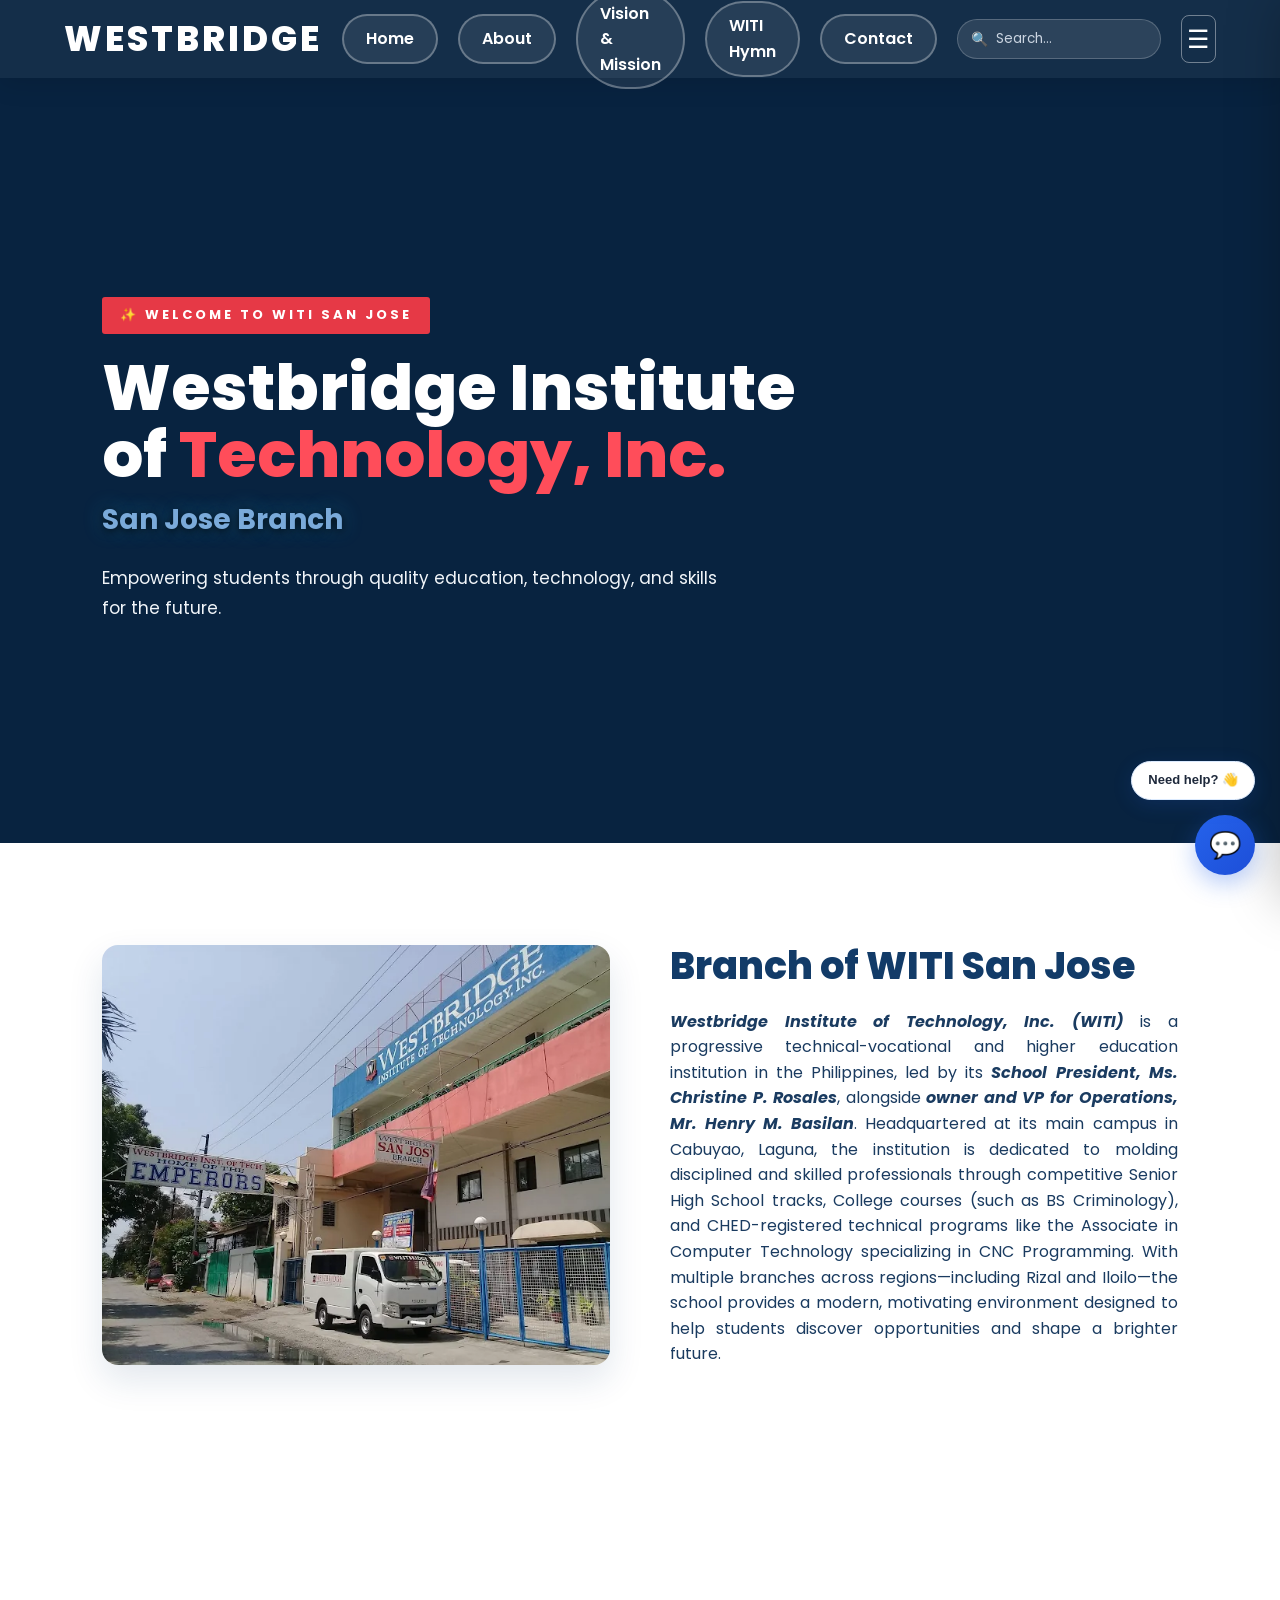
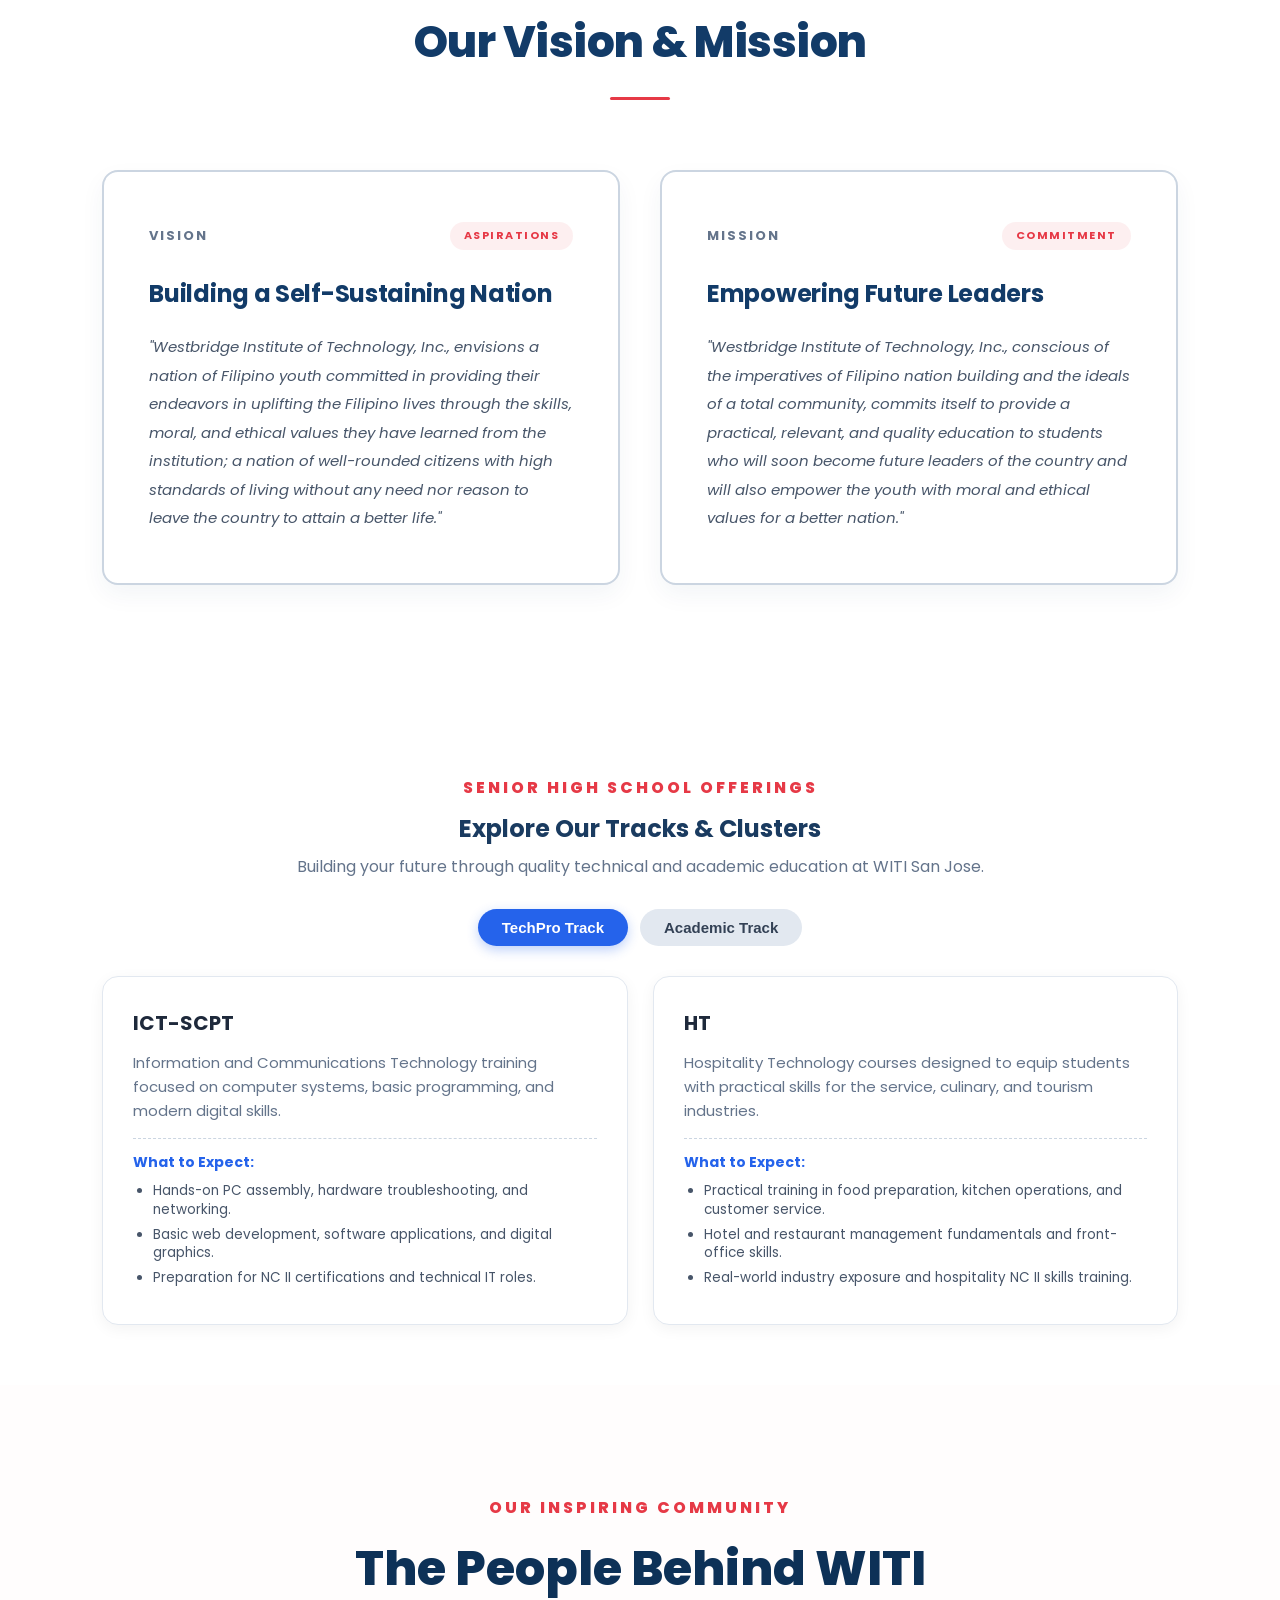
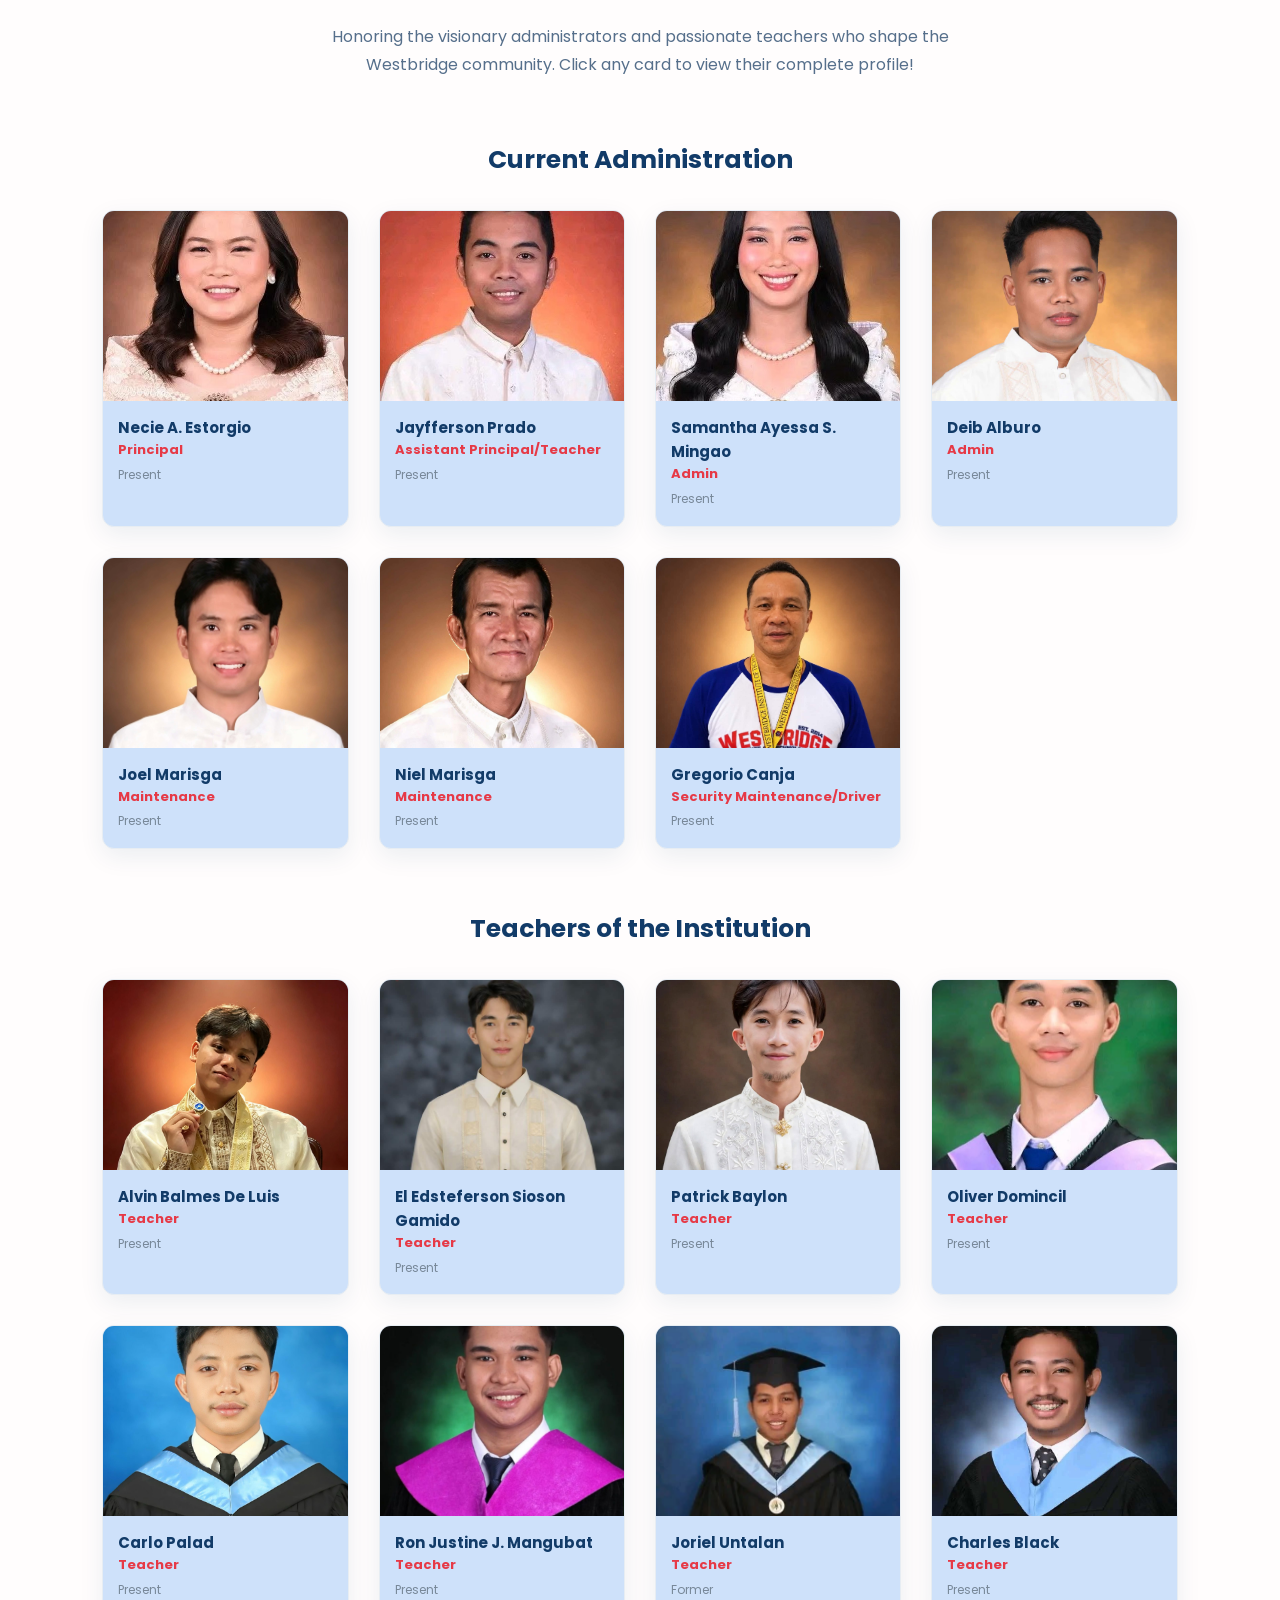
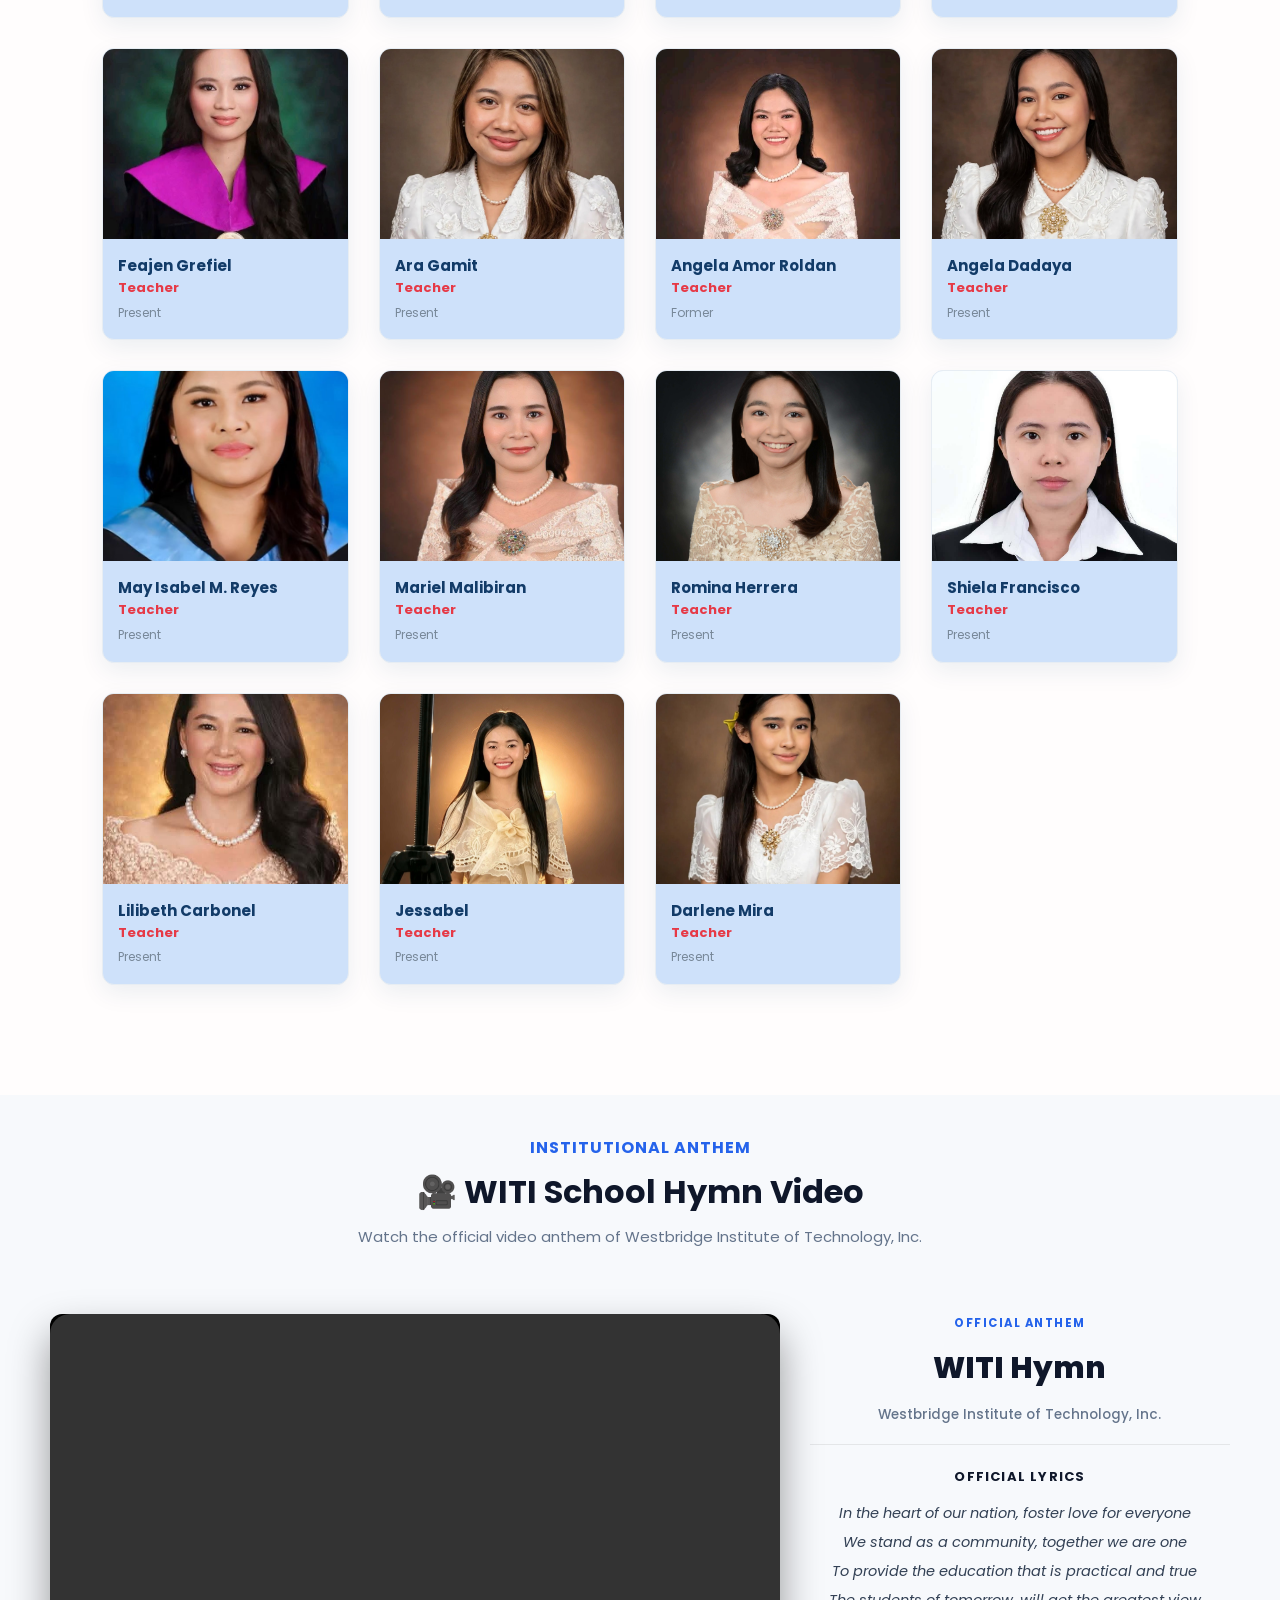
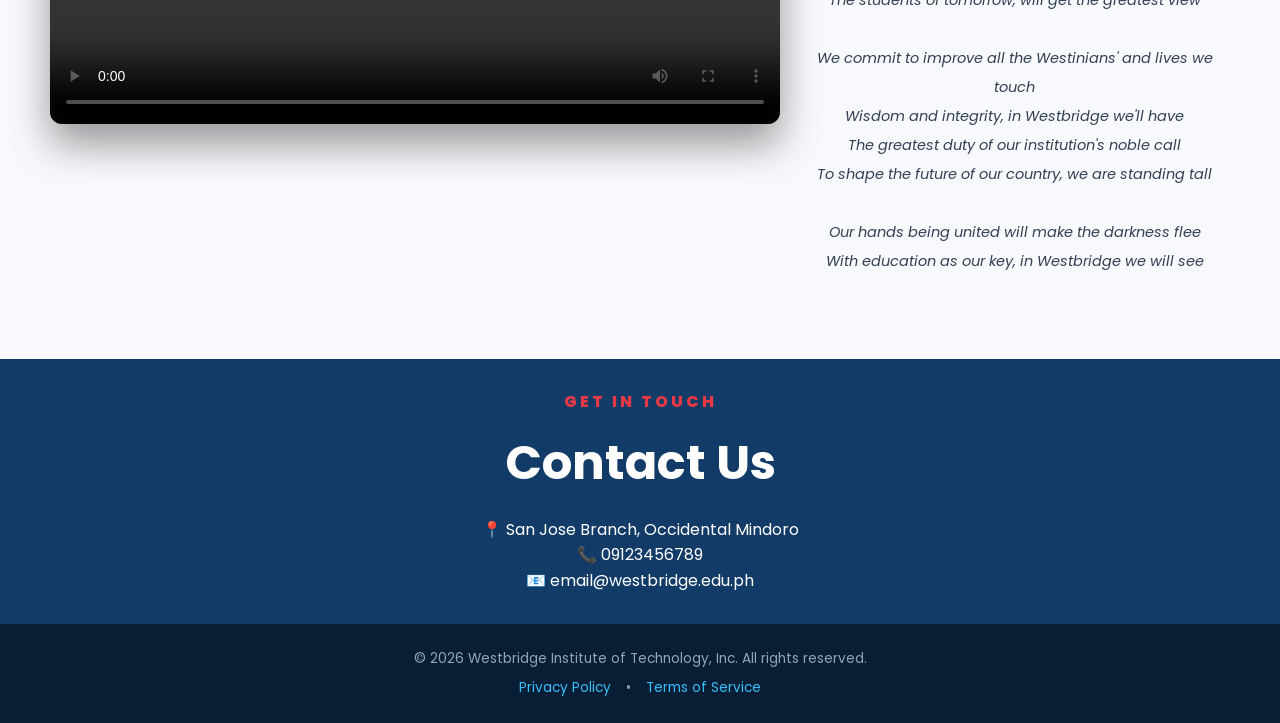
==== commit fddb3219: "Update index.html" ====
--- a/index.html
+++ b/index.html
@@ -1,8 +1,7 @@
 <!DOCTYPE html>
 <html lang="en">
 <head>
-    <meta charset="UTF-8">
-    <meta name="viewport" content="width=device-width, initial-scale=1.0">
+   <meta name="viewport" content="width=device-width, initial-scale=1.0">
     <title>Westbridge Institute of Technology, Inc.</title>
     <link rel="stylesheet" href="style.css">
 </head>
@@ -462,4 +461,4 @@
         
 
 </body>
-</html>+</html>
--- a/style.css
+++ b/style.css
@@ -2642,28 +2642,3 @@
     background: #334155 !important;
 }
 
-@media (max-width: 1024px) {
-    .youtube-watch-layout {
-        grid-template-columns: 1fr !important;
-        gap: 30px !important;
-    }
-}
-
-.people-section {
-    border-bottom: none !important;
-    box-shadow: none !important;
-    margin-bottom: 0 !important;
-    padding-bottom: 20px !important;
-}
-
-.people-section, 
-#hymn.hymn-section, 
-.hymn-section {
-    background-color: #ffffff !important; 
-}
-
-body.dark-mode .people-section, 
-body.dark-mode #hymn.hymn-section, 
-body.dark-mode .hymn-section {
-    background-color: #0f172a !important; 
-}
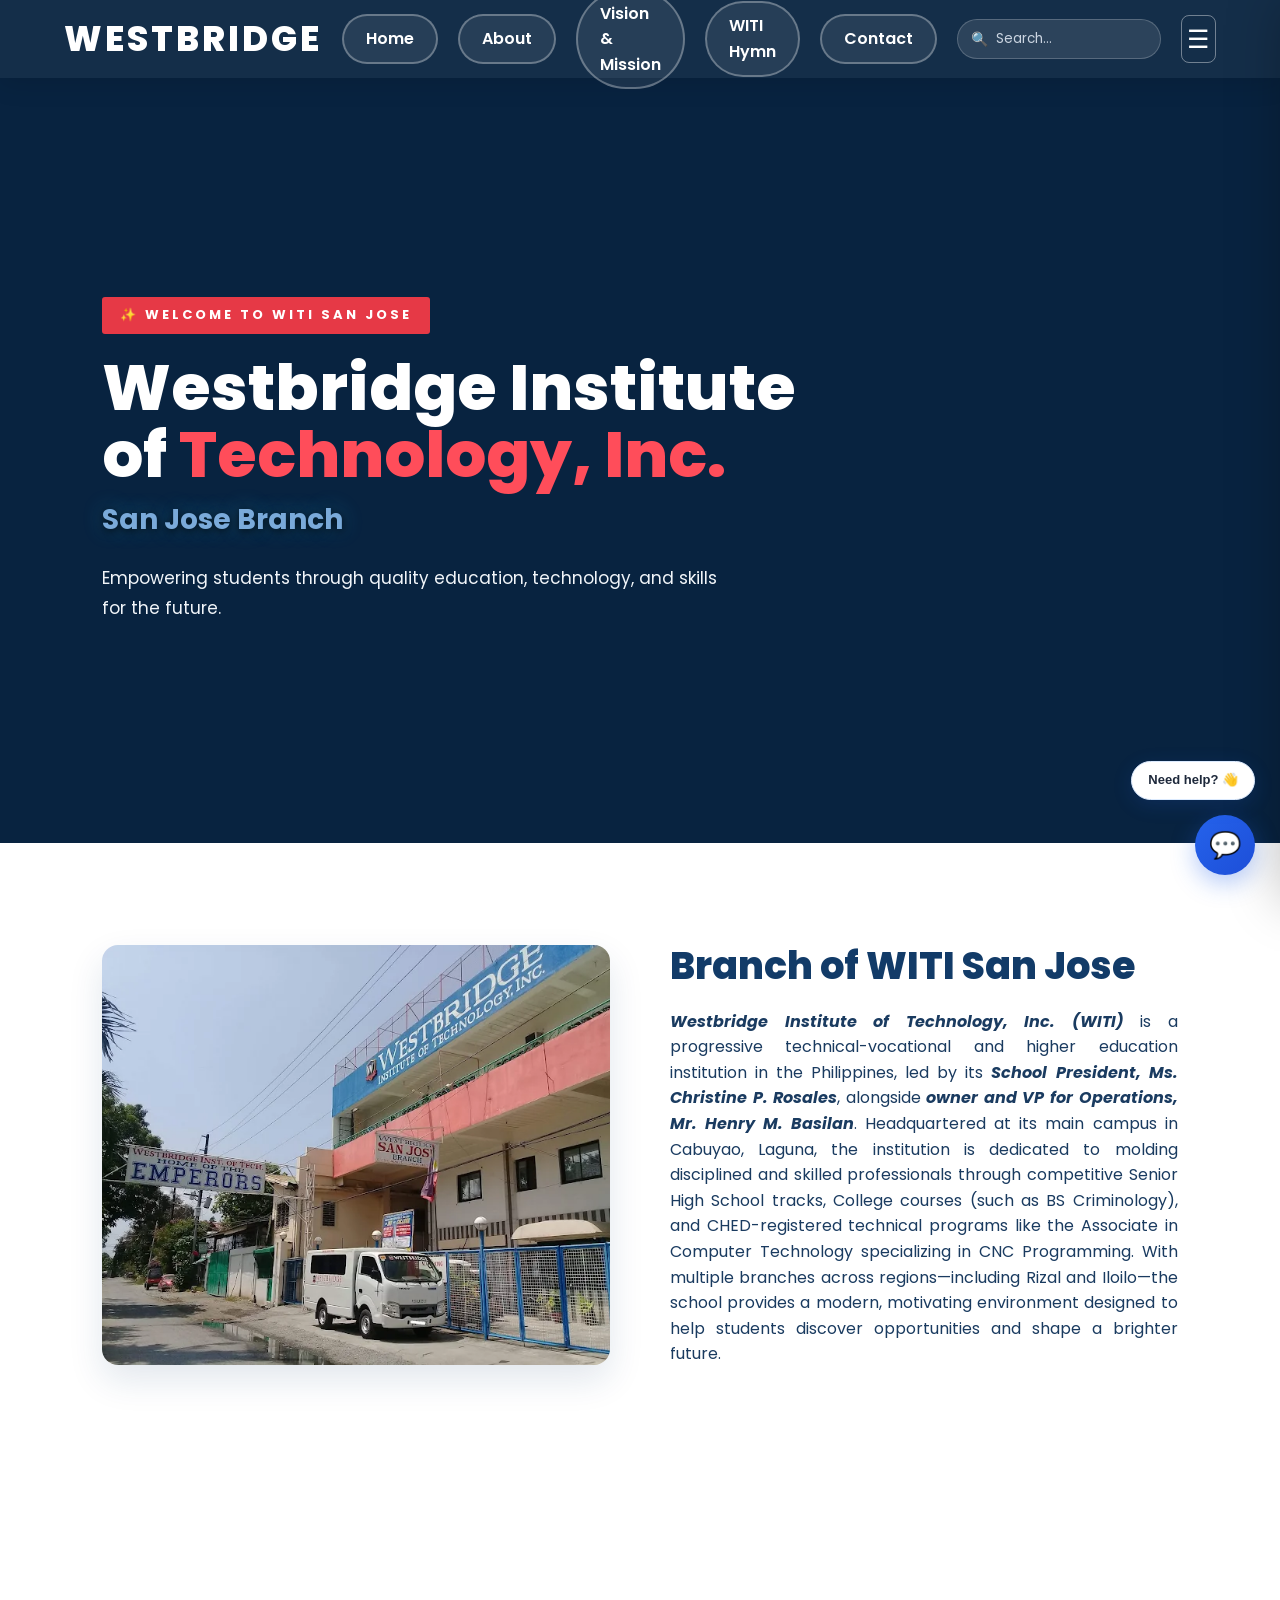
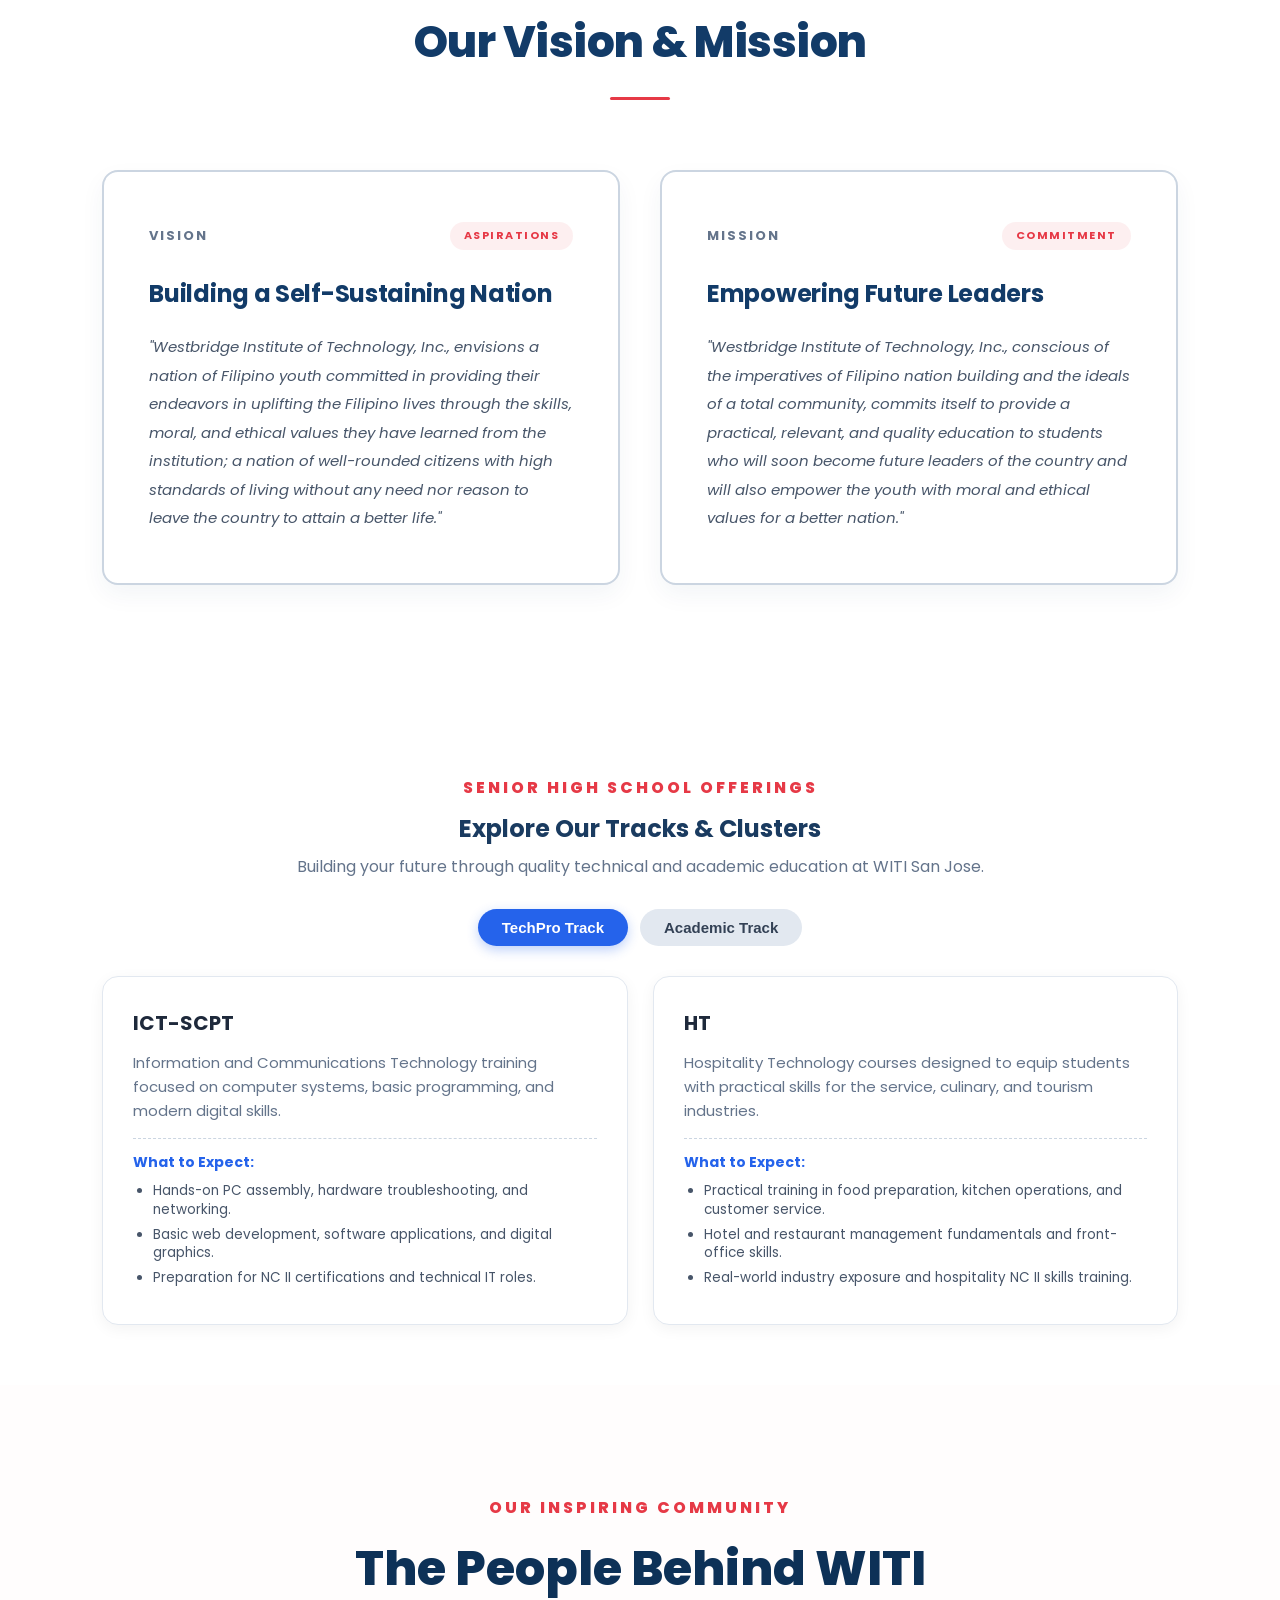
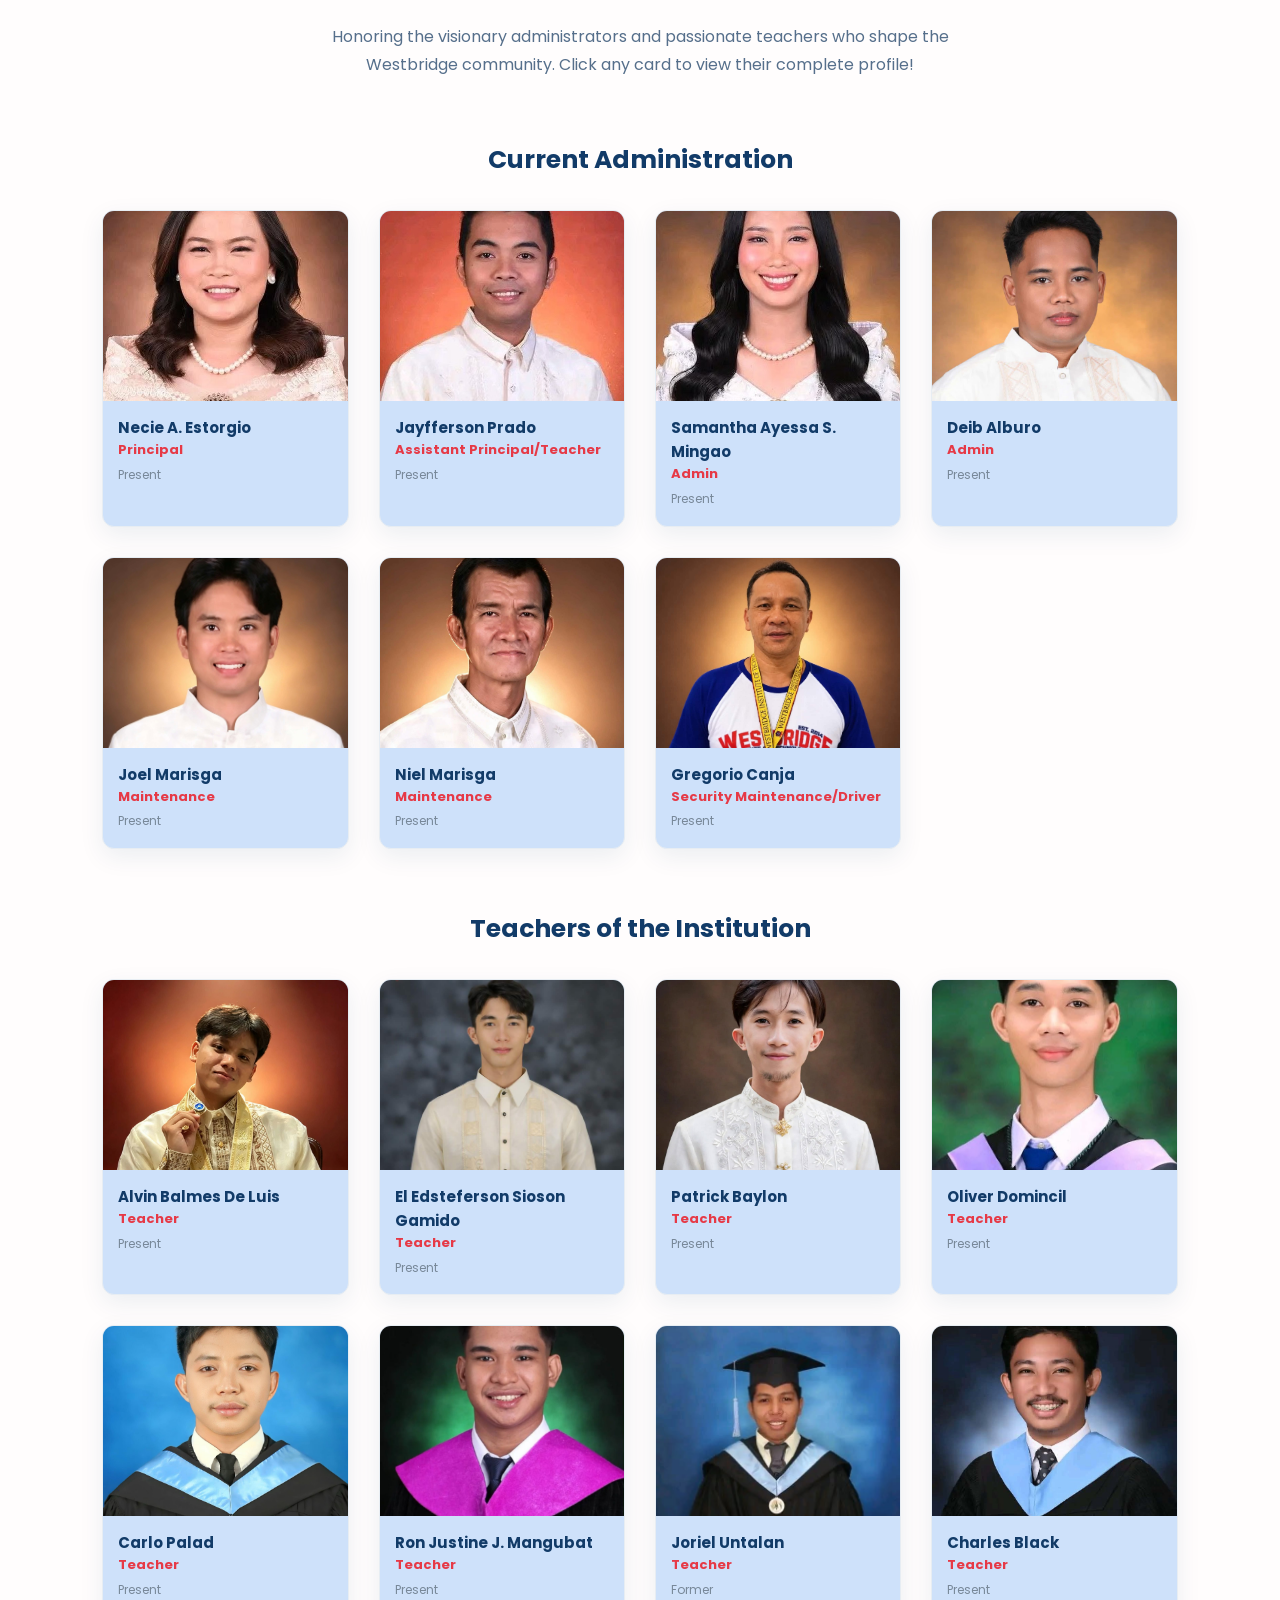
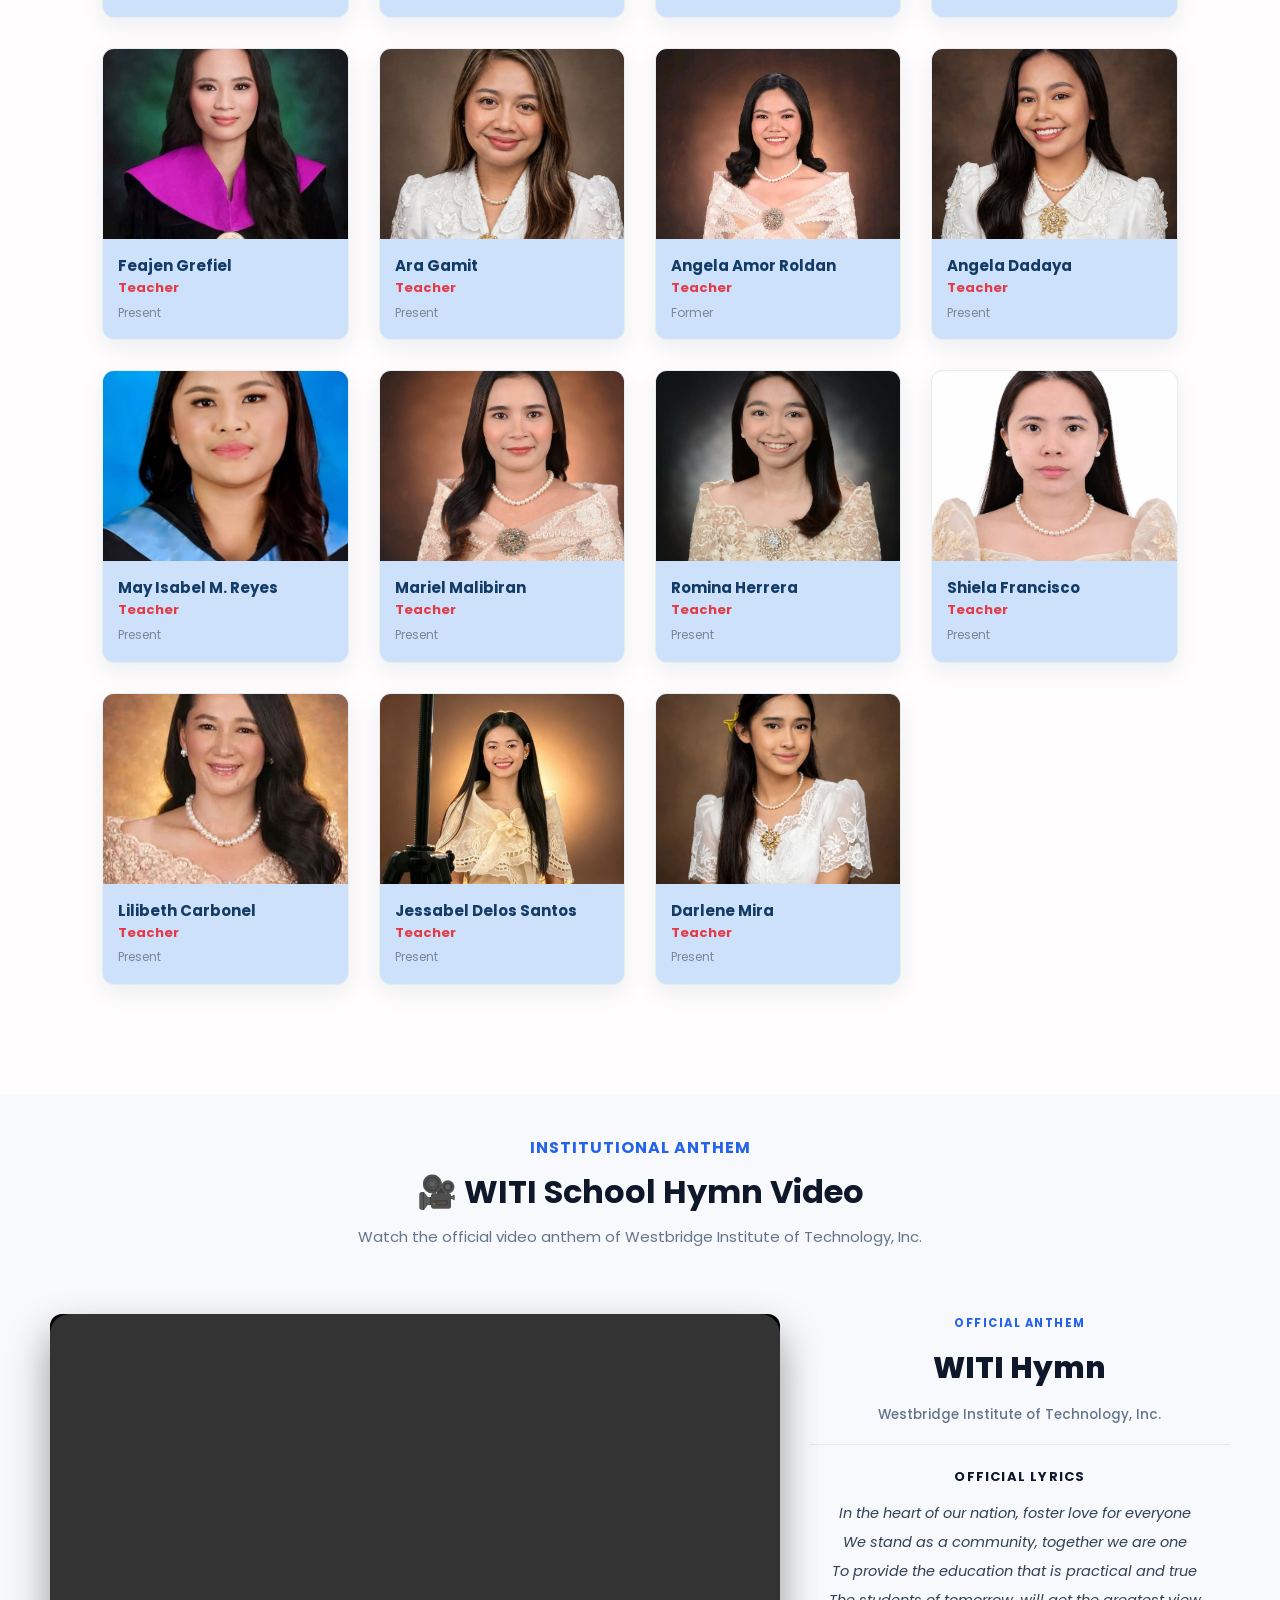
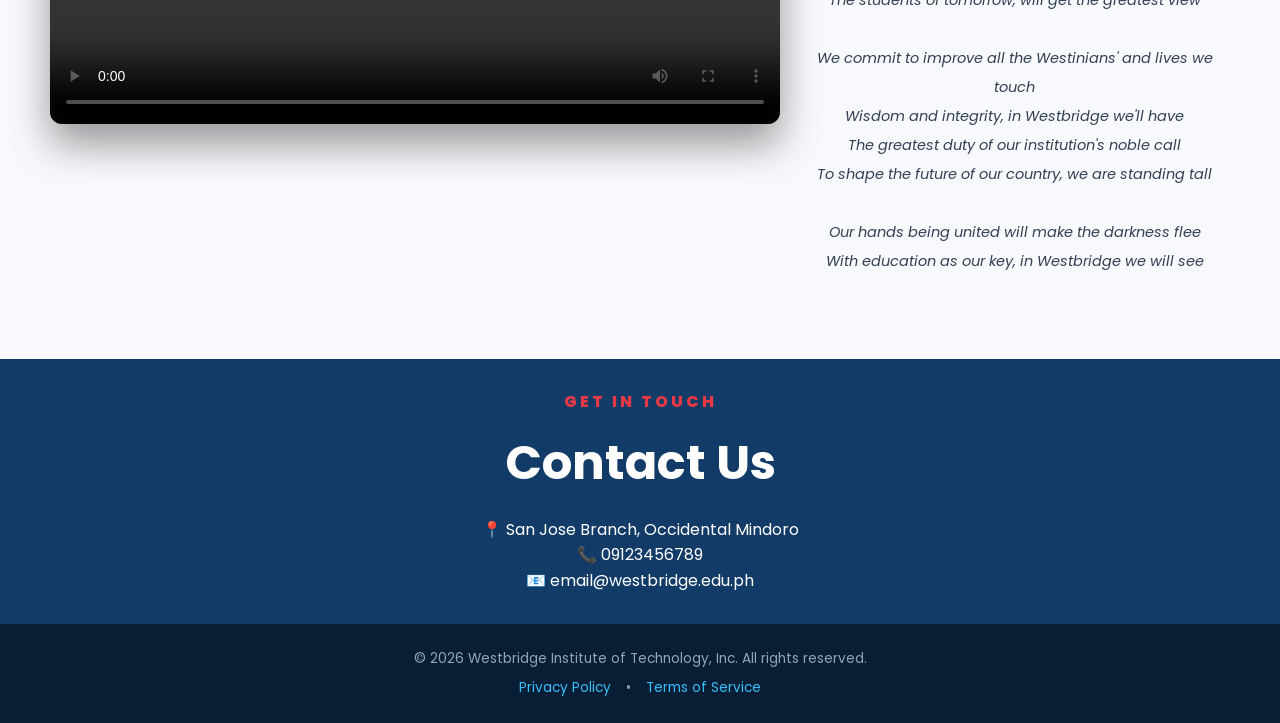
==== commit 0711606d: "Update index.html" ====
--- a/index.html
+++ b/index.html
@@ -306,7 +306,7 @@
                 <div class="person-card glint-card"><div class="person-photo"><img src="romina.jpg" alt="Teacher"></div><div class="person-info"><h3>Romina Herrera</h3><p class="position">Teacher</p><span>Present</span></div></div>
                 <div class="person-card glint-card"><div class="person-photo"><img src="shiela.jpg" alt="Teacher"></div><div class="person-info"><h3>Shiela Francisco</h3><p class="position">Teacher</p><span>Present</span></div></div>
                 <div class="person-card glint-card"><div class="person-photo"><img src="lilibeth.jpg" alt="Teacher"></div><div class="person-info"><h3>Lilibeth Carbonel</h3><p class="position">Teacher</p><span>Present</span></div></div>
-                <div class="person-card glint-card"><div class="person-photo"><img src="jessabel.jpg" alt="Teacher"></div><div class="person-info"><h3>Jessabel</h3><p class="position">Teacher</p><span>Present</span></div></div>
+                <div class="person-card glint-card"><div class="person-photo"><img src="jessabel.jpg" alt="Teacher"></div><div class="person-info"><h3>Jessabel Delos Santos</h3><p class="position">Teacher</p><span>Present</span></div></div>
                 <div class="person-card glint-card"><div class="person-photo"><img src="mira.jpg" alt="Teacher"></div><div class="person-info"><h3>Darlene Mira</h3><p class="position">Teacher</p><span>Present</span></div></div>
             </div>
         </section>
--- a/style.css
+++ b/style.css
@@ -2641,4 +2641,12 @@
 body.dark-mode .yt-lyrics-scroll::-webkit-scrollbar-thumb {
     background: #334155 !important;
 }
-
+@media screen and (max-width: 768px) {
+    body {
+        padding: 10px;
+    }
+    .container {
+        flex-direction: column;
+        width: 100%;
+    }
+}
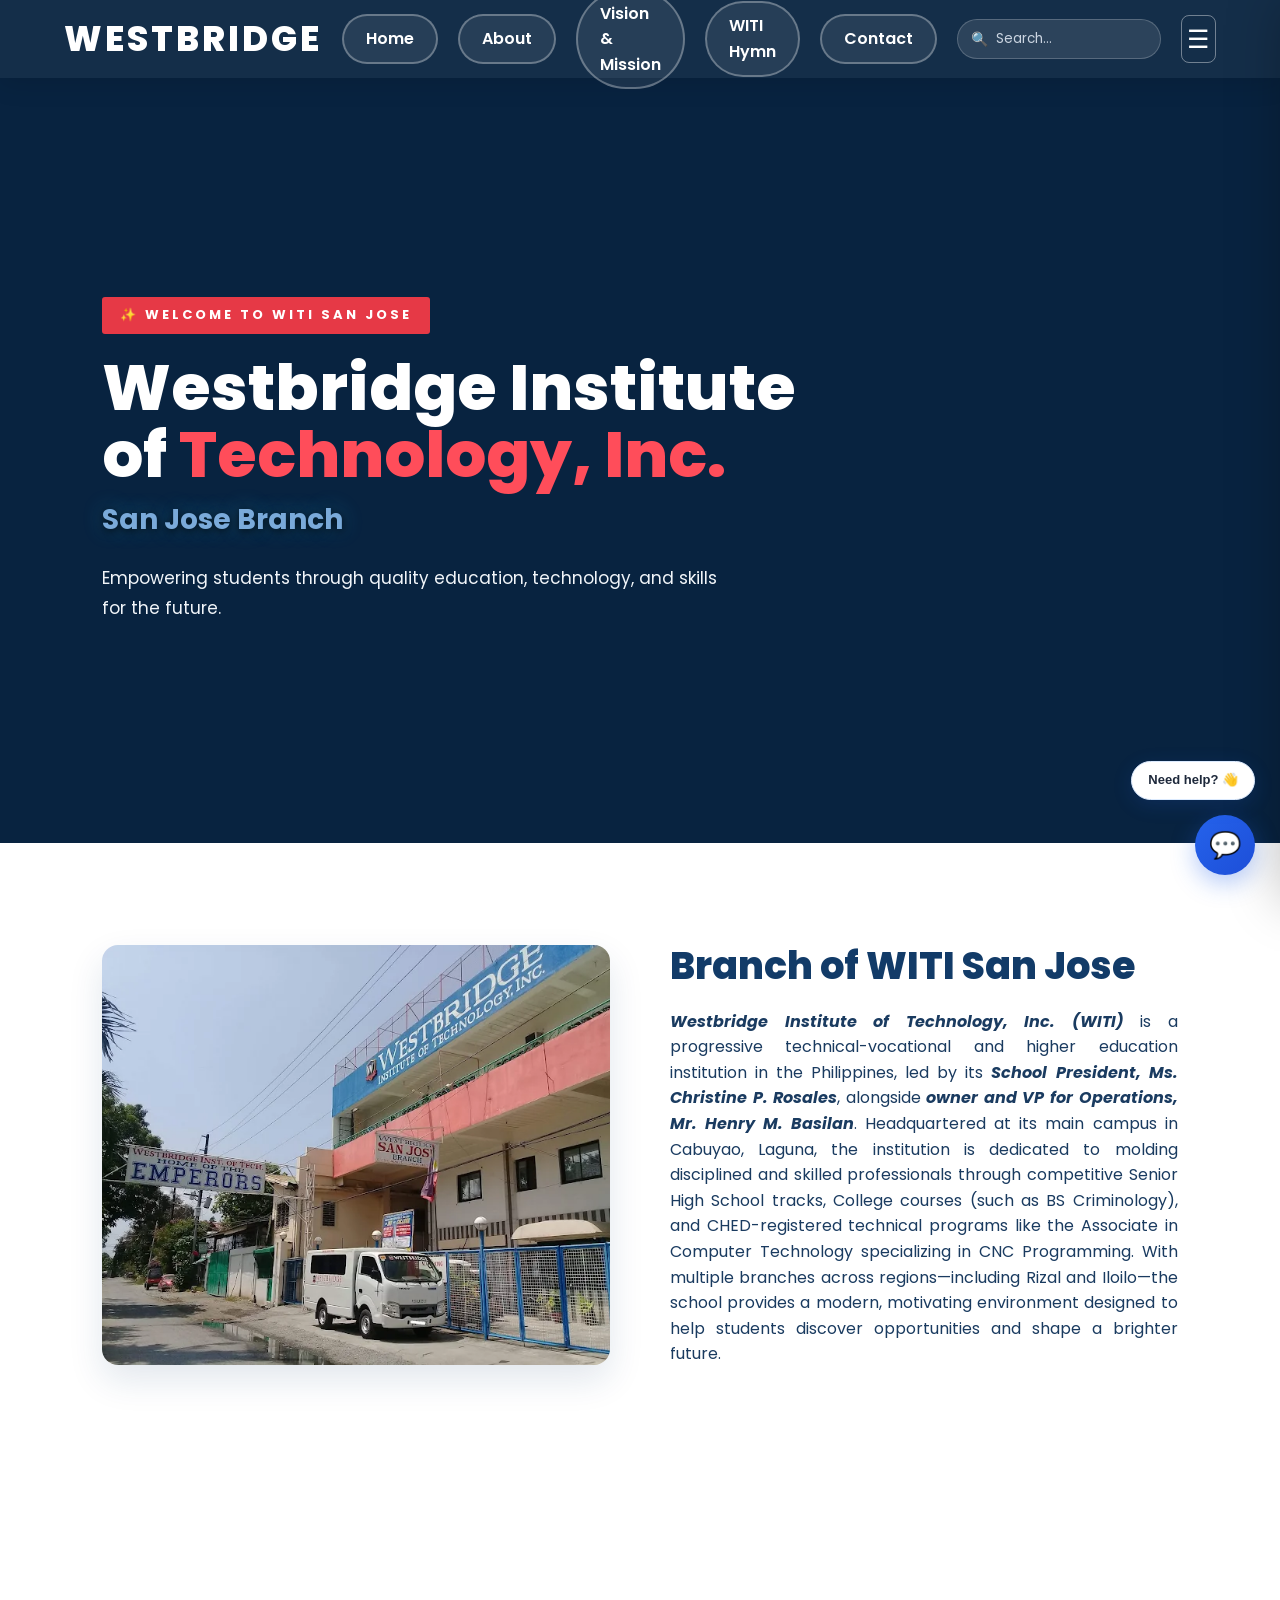
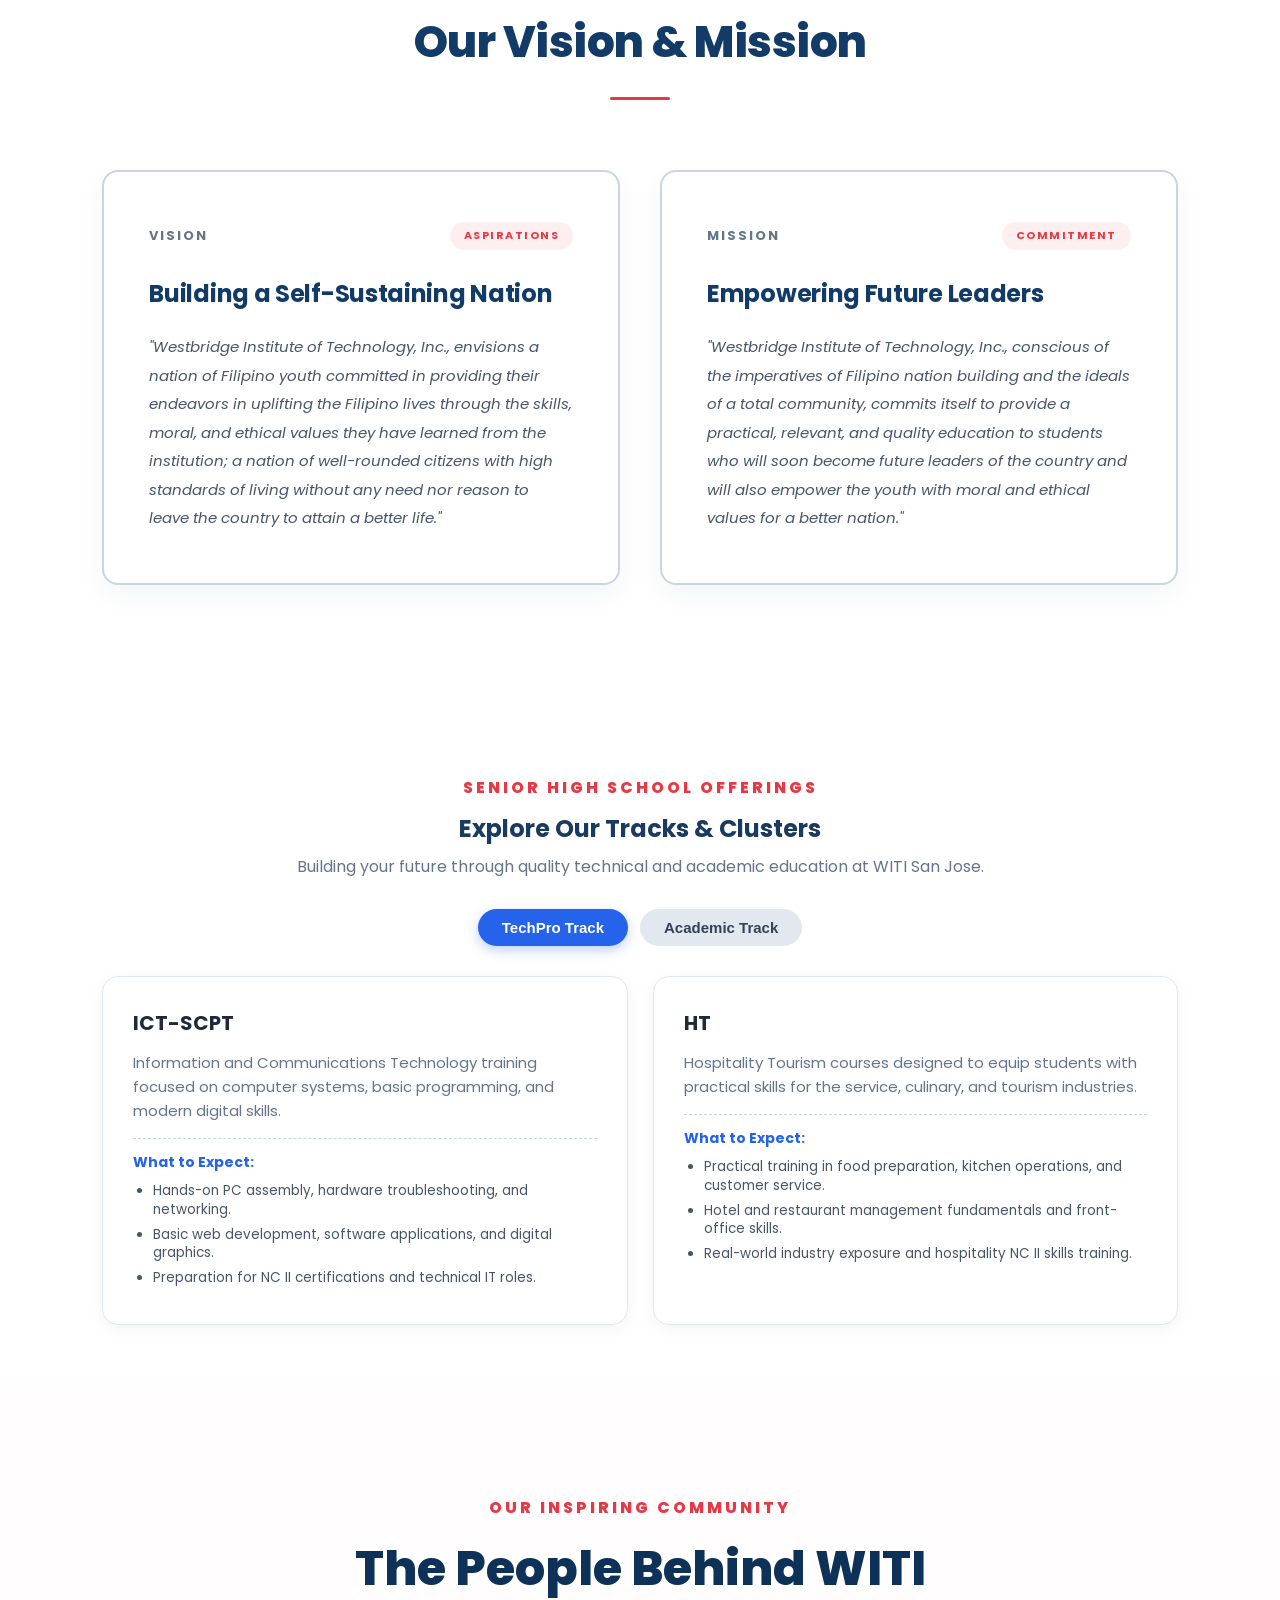
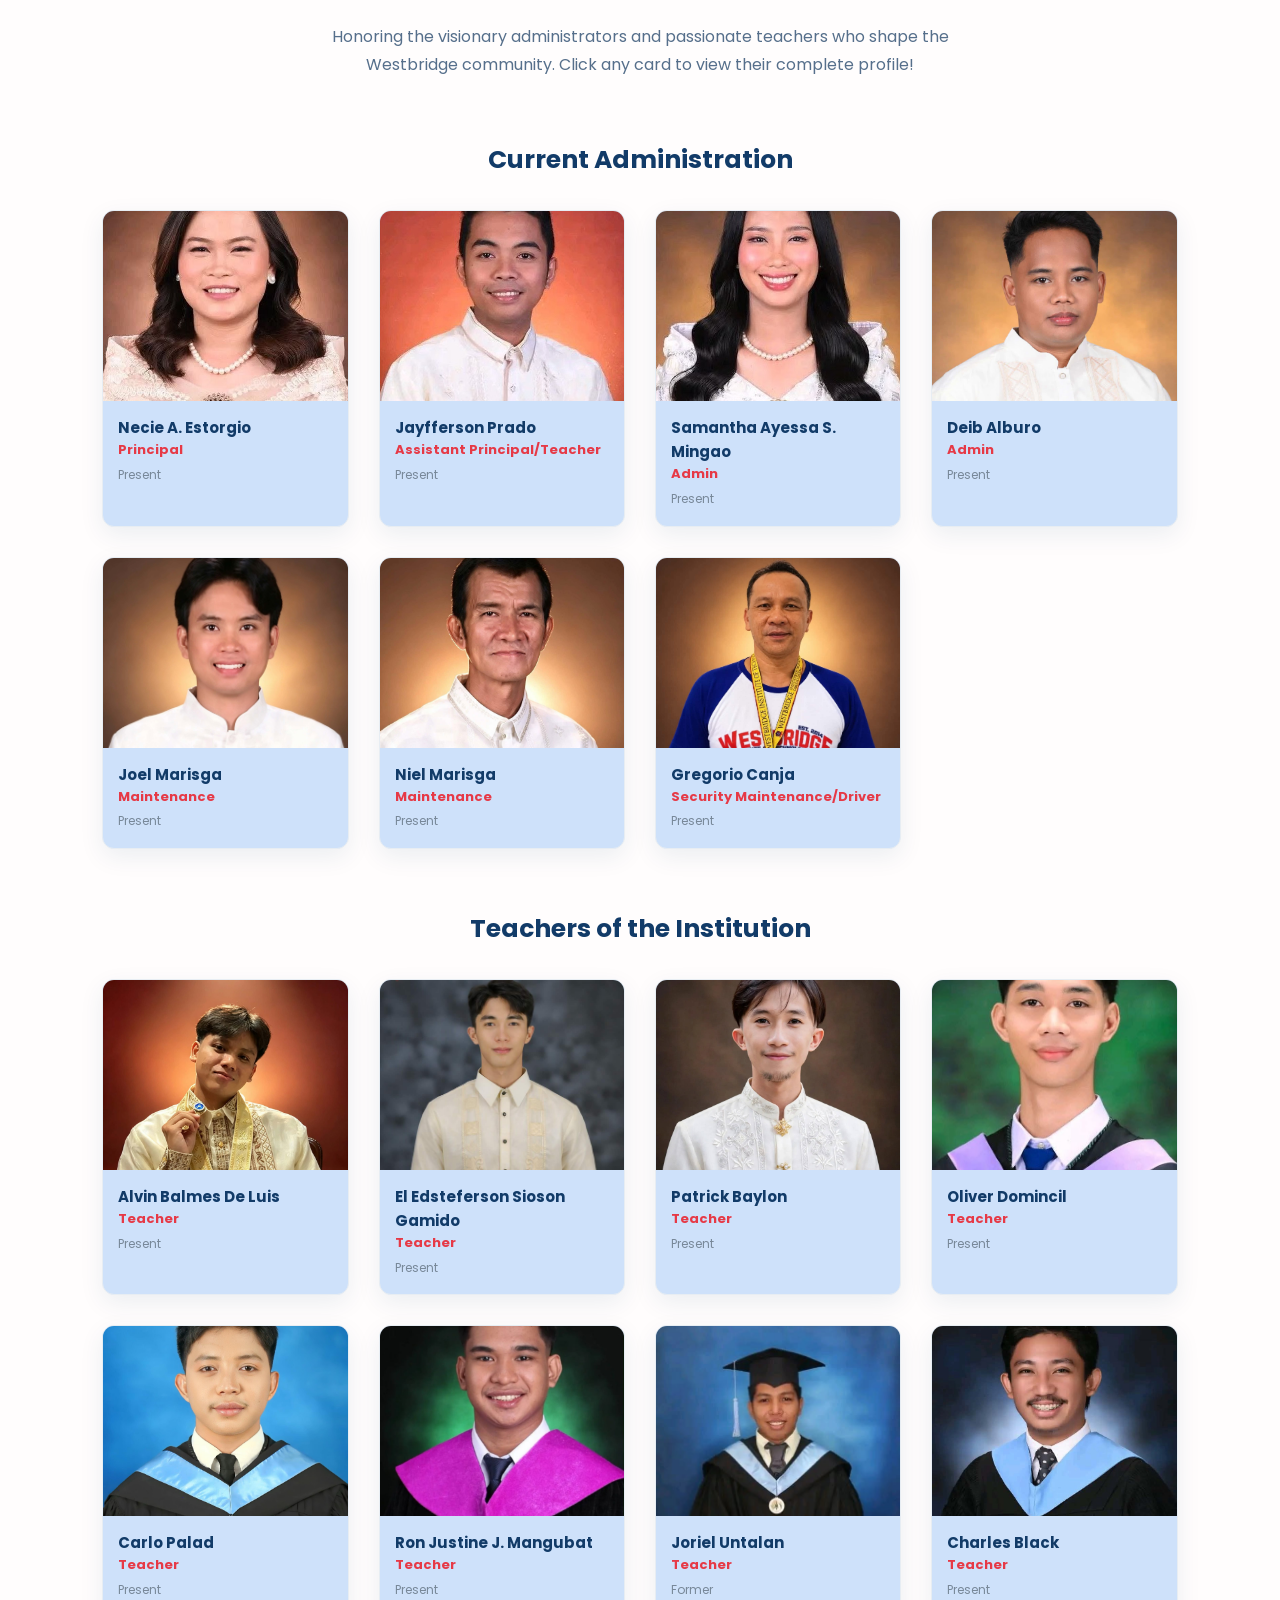
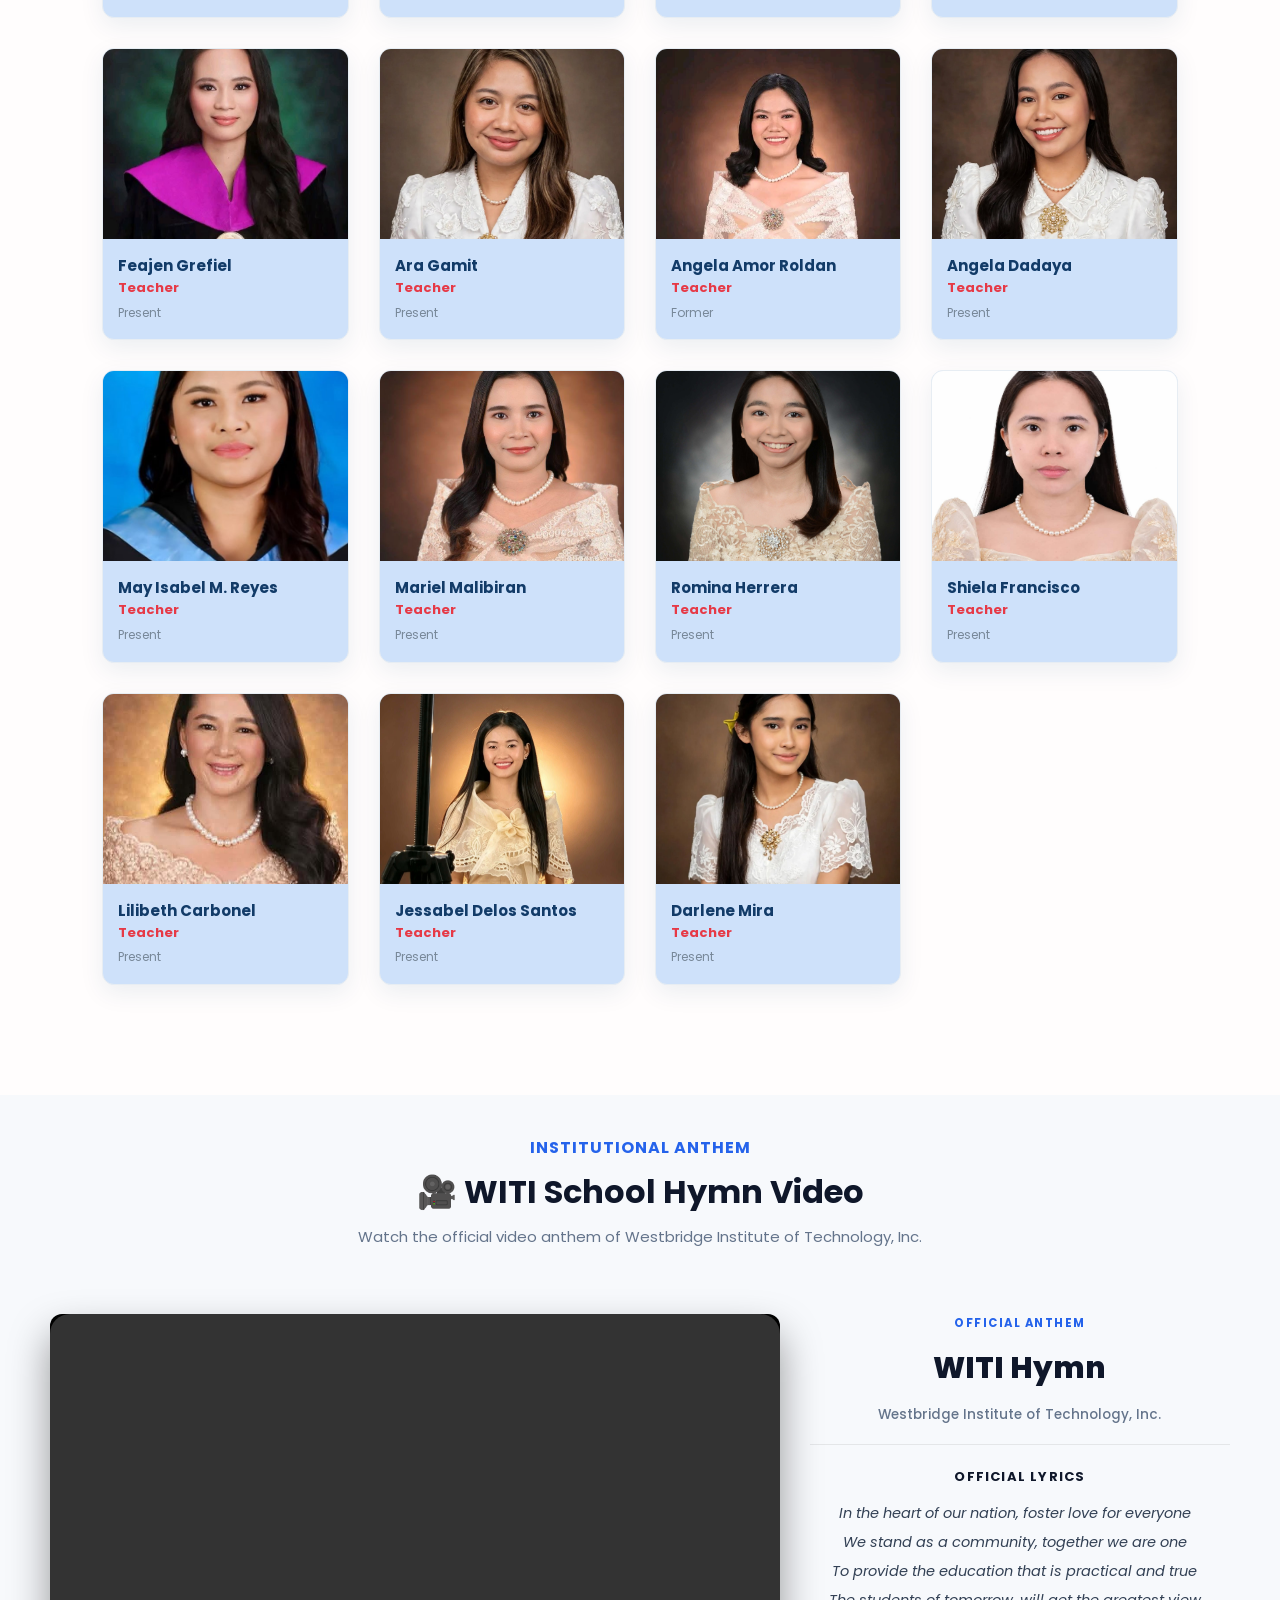
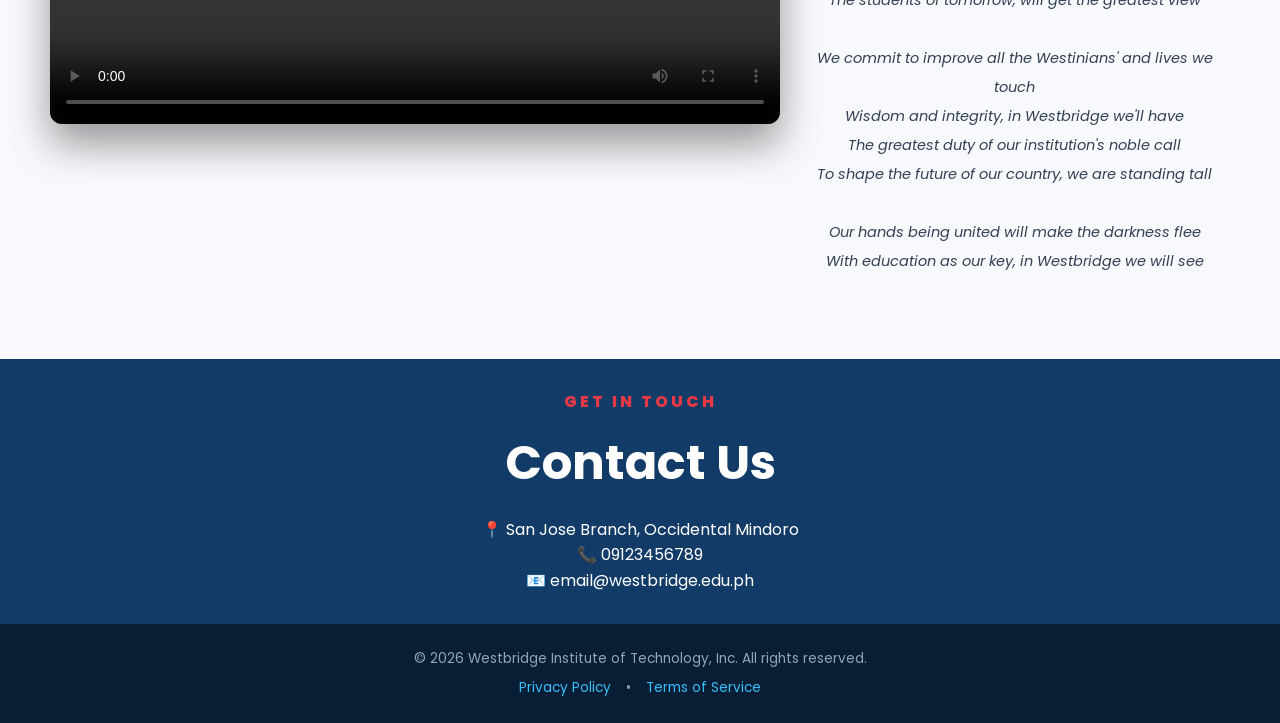
==== commit 7129ac04: "Update the word 'Hello' to 'Goodbye'" ====
--- a/index.html
+++ b/index.html
@@ -162,7 +162,7 @@
 
                 <div class="program-card glint-card">
                     <h3>HT</h3>
-                    <p class="program-intro">Hospitality Technology courses designed to equip students with practical skills for the service, culinary, and tourism industries.</p>
+                    <p class="program-intro">Hospitality Tourism courses designed to equip students with practical skills for the service, culinary, and tourism industries.</p>
                     <div class="program-expectations">
                         <h4>What to Expect:</h4>
                         <ul>
@@ -204,8 +204,8 @@
                 </div>
 
                 <div class="program-card glint-card">
-                    <h3>ABM</h3>
-                    <p class="program-intro">Accountancy, Business, and Management strand built for future entrepreneurs, corporate professionals, and business leaders.</p>
+                    <h3>BE</h3>
+                    <p class="program-intro">Business and Entrepreneurship strand built for future entrepreneurs, corporate professionals, and business leaders.</p>
                     <div class="program-expectations">
                         <h4>What to Expect:</h4>
                         <ul>
